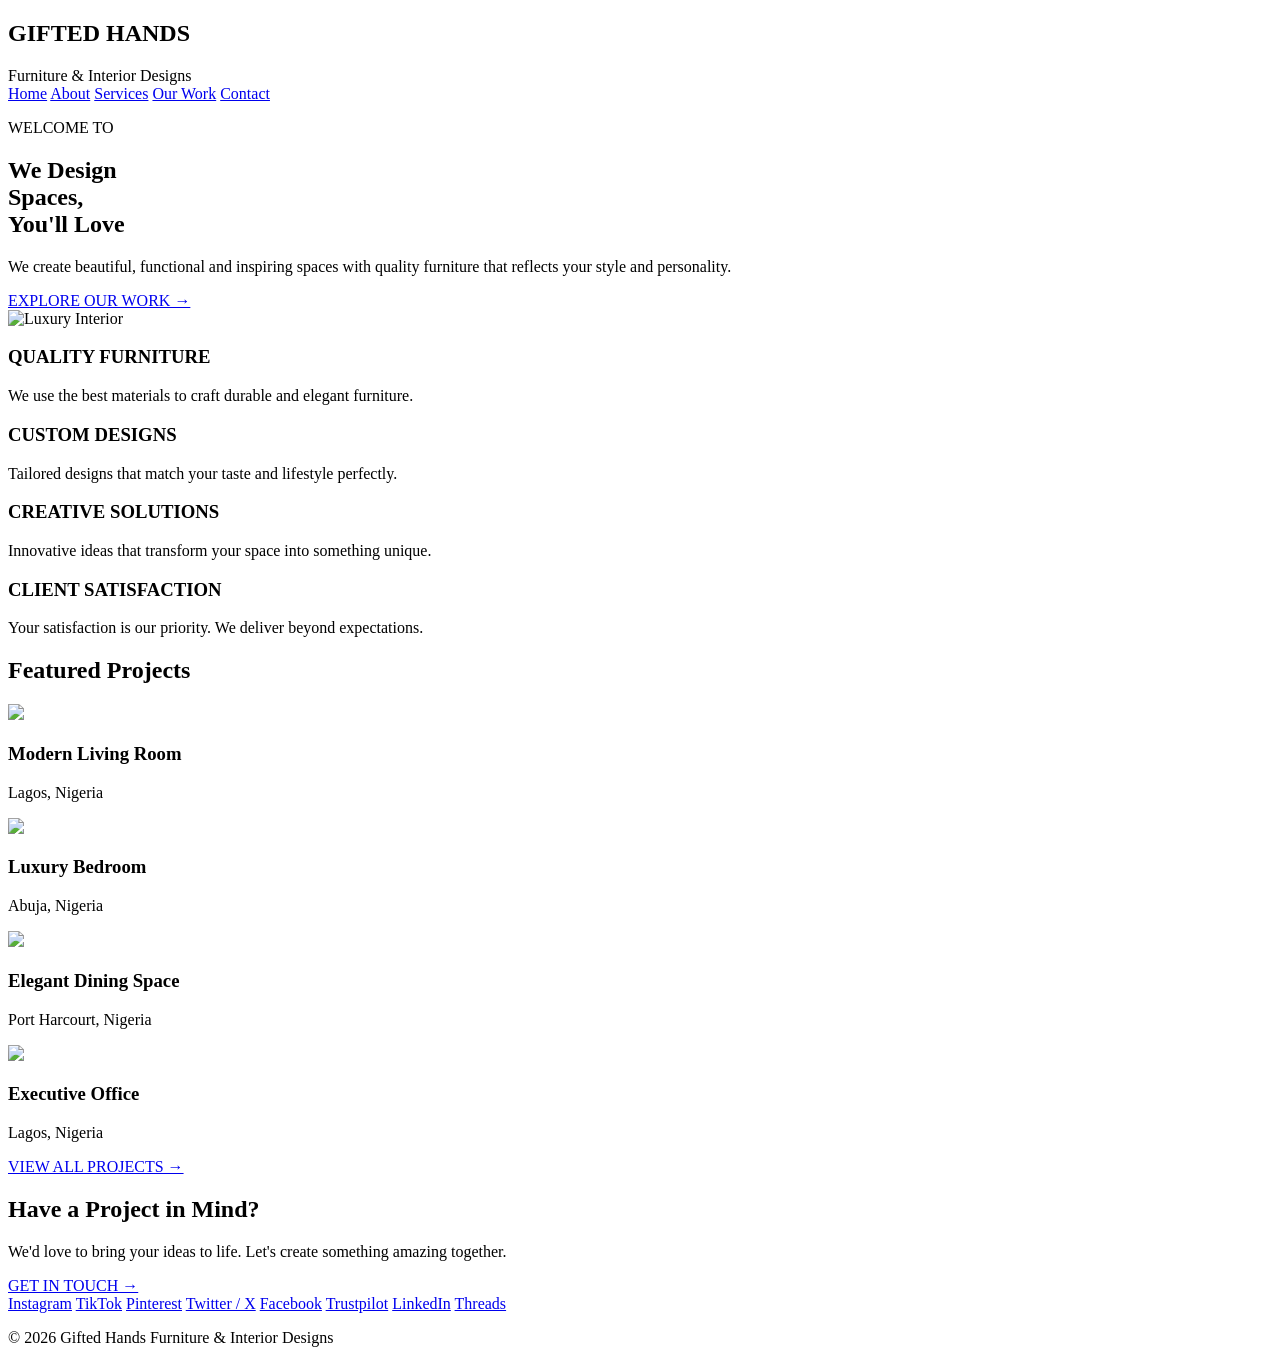
==== index.html @ b3c9b477 "Create index.html for website layout This HTML file serves as the main structure for the Gifted Hand" ====
<!-- index.html -->
<!DOCTYPE html>
<html lang="en">
<head>
    <meta charset="UTF-8">
    <meta name="viewport" content="width=device-width, initial-scale=1.0">
    <title>Gifted Hands Furniture & Interior Designs</title>
    <link rel="stylesheet" href="css/style.css">
</head>

<body>

<header>
    <div class="logo">
        <h2>GIFTED HANDS</h2>
        <span>Furniture & Interior Designs</span>
    </div>

    <nav>
        <a href="index.html">Home</a>
        <a href="#about">About</a>
        <a href="#services">Services</a>
        <a href="projects.html">Our Work</a>
        <a href="#contact">Contact</a>
    </nav>
</header>


<section class="hero">

    <div class="hero-content">
        <p>WELCOME TO</p>

        <h1>
            We Design<br>
            <span>Spaces,</span><br>
            You'll Love
        </h1>

        <p class="description">
            We create beautiful, functional and inspiring spaces
            with quality furniture that reflects your style and personality.
        </p>

        <a href="projects.html" class="btn">
            EXPLORE OUR WORK →
        </a>
    </div>


    <div class="hero-image">
        <img src="images/hero.jpg" alt="Luxury Interior">
    </div>

</section>



<section class="services" id="services">

    <div class="service-card">
        <h3>QUALITY FURNITURE</h3>
        <p>We use the best materials to craft durable and elegant furniture.</p>
    </div>


    <div class="service-card">
        <h3>CUSTOM DESIGNS</h3>
        <p>Tailored designs that match your taste and lifestyle perfectly.</p>
    </div>


    <div class="service-card">
        <h3>CREATIVE SOLUTIONS</h3>
        <p>Innovative ideas that transform your space into something unique.</p>
    </div>


    <div class="service-card">
        <h3>CLIENT SATISFACTION</h3>
        <p>Your satisfaction is our priority. We deliver beyond expectations.</p>
    </div>

</section>




<section class="projects-preview">

    <h2>Featured Projects</h2>

    <div class="project-grid">

        <div class="project-card">
            <img src="images/project1.jpg">
            <h3>Modern Living Room</h3>
            <p>Lagos, Nigeria</p>
        </div>


        <div class="project-card">
            <img src="images/project2.jpg">
            <h3>Luxury Bedroom</h3>
            <p>Abuja, Nigeria</p>
        </div>


        <div class="project-card">
            <img src="images/project3.jpg">
            <h3>Elegant Dining Space</h3>
            <p>Port Harcourt, Nigeria</p>
        </div>


        <div class="project-card">
            <img src="images/project4.jpg">
            <h3>Executive Office</h3>
            <p>Lagos, Nigeria</p>
        </div>

    </div>


    <a href="projects.html" class="btn">
        VIEW ALL PROJECTS →
    </a>

</section>




<section class="contact" id="contact">

    <h2>Have a Project in Mind?</h2>

    <p>
        We'd love to bring your ideas to life.
        Let's create something amazing together.
    </p>

    <a href="#" class="btn">
        GET IN TOUCH →
    </a>

</section>



<footer>

<div class="social-links">

<a href="#">Instagram</a>
<a href="#">TikTok</a>
<a href="#">Pinterest</a>
<a href="#">Twitter / X</a>
<a href="#">Facebook</a>
<a href="#">Trustpilot</a>
<a href="#">LinkedIn</a>
<a href="#">Threads</a>

</div>


<p>
© 2026 Gifted Hands Furniture & Interior Designs
</p>

</footer>



<script src="js/script.js"></script>

</body>
  </html>
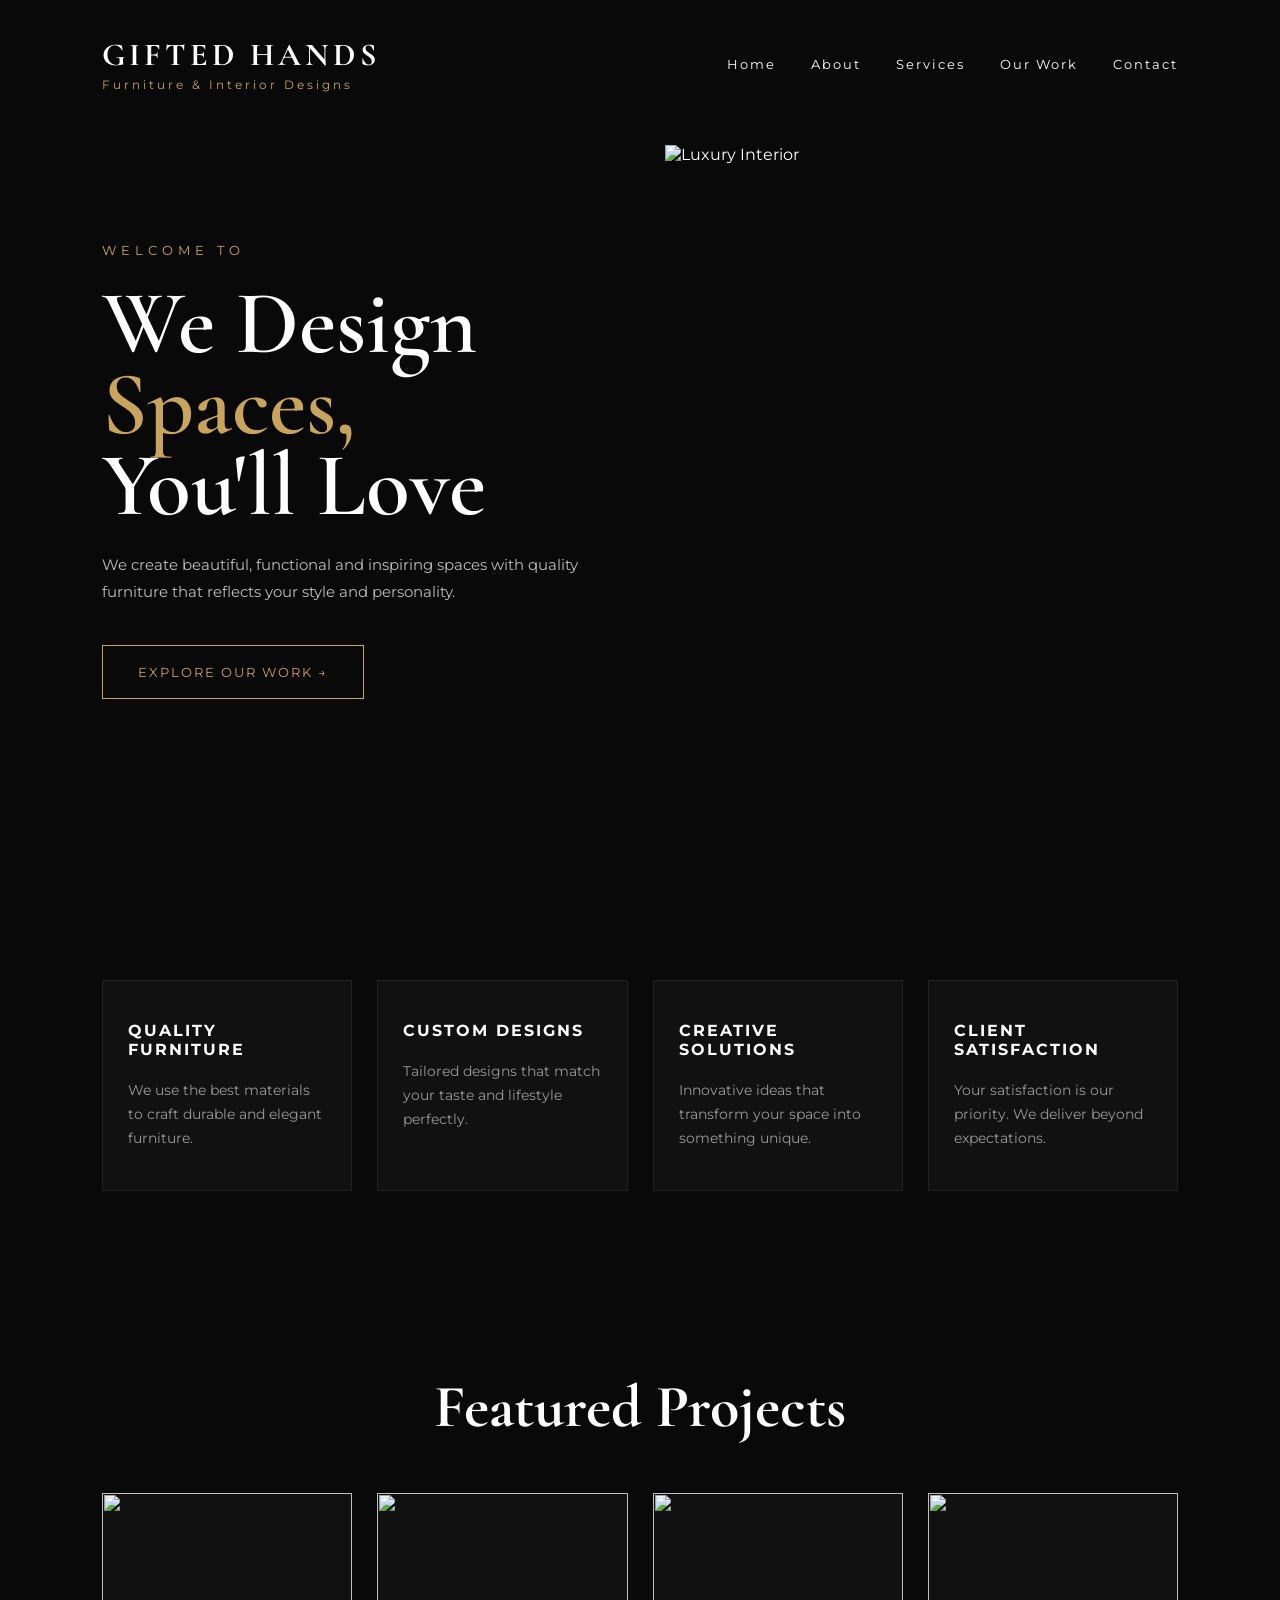
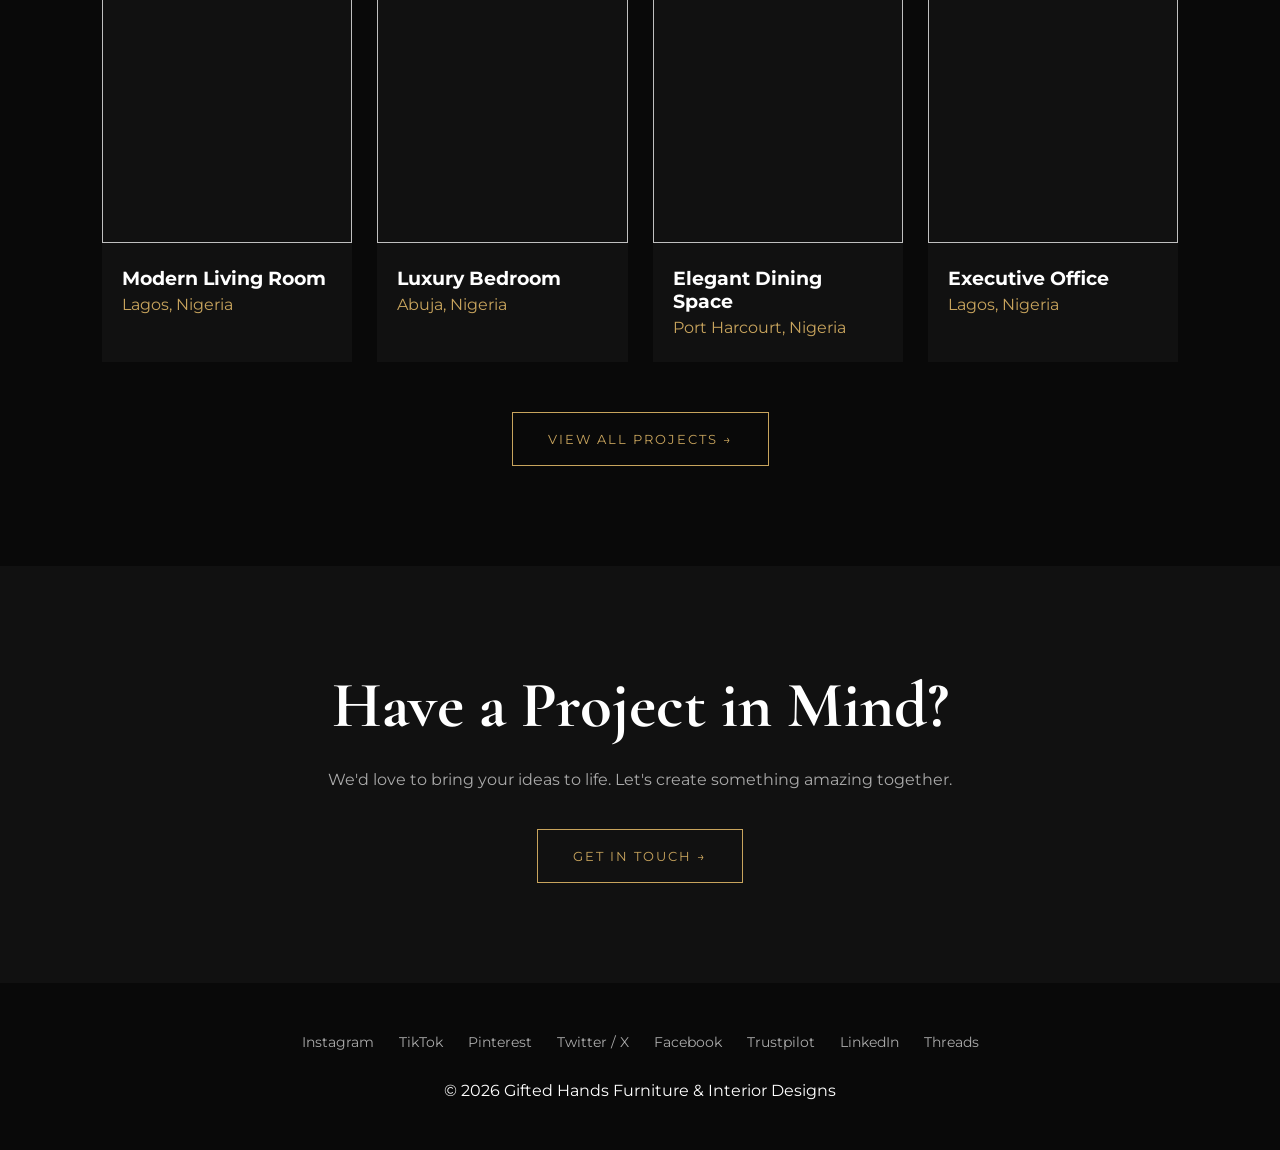
==== commit 4bc0fa96: "Refactor welcome message in index.html Updated welcome message formatting in hero section." ====
--- a/index.html
+++ b/index.html
@@ -29,7 +29,9 @@
 <section class="hero">
 
     <div class="hero-content">
-        <p>WELCOME TO</p>
+        <p>
+            WELCOME TO
+        </p>
 
         <h1>
             We Design<br>
--- a/css/style.css
+++ b/css/style.css
@@ -0,0 +1,425 @@
+ /* css/style.css */
+
+@import url('https://fonts.googleapis.com/css2?family=Cormorant+Garamond:wght@400;500;600;700&family=Montserrat:wght@300;400;500;600&display=swap');
+
+
+*{
+    margin:0;
+    padding:0;
+    box-sizing:border-box;
+}
+
+
+body{
+    background:#090909;
+    color:#ffffff;
+    font-family:'Montserrat', sans-serif;
+}
+
+
+html{
+    scroll-behavior:smooth;
+}
+
+
+a{
+    text-decoration:none;
+    color:white;
+}
+
+
+/* HEADER */
+
+header{
+    width:100%;
+    padding:35px 8%;
+    display:flex;
+    justify-content:space-between;
+    align-items:center;
+    position:absolute;
+    top:0;
+    z-index:10;
+}
+
+
+.logo h2{
+    font-family:'Cormorant Garamond',serif;
+    letter-spacing:4px;
+    font-size:32px;
+}
+
+
+.logo span{
+    color:#c8a45d;
+    font-size:12px;
+    letter-spacing:3px;
+}
+
+
+
+nav{
+    display:flex;
+    gap:35px;
+}
+
+
+nav a{
+    font-size:13px;
+    letter-spacing:2px;
+    transition:.3s;
+}
+
+
+nav a:hover{
+    color:#c8a45d;
+}
+
+
+
+/* HERO */
+
+.hero{
+    min-height:100vh;
+    display:flex;
+    align-items:center;
+    padding:120px 8% 80px;
+    gap:50px;
+}
+
+
+.hero-content{
+    width:50%;
+}
+
+
+.hero-content>p:first-child{
+    color:#c8a45d;
+    letter-spacing:5px;
+    font-size:13px;
+}
+
+
+
+.hero h1{
+    font-family:'Cormorant Garamond',serif;
+    font-size:90px;
+    line-height:.9;
+    font-weight:600;
+    margin:25px 0;
+}
+
+
+.hero h1 span{
+    color:#c8a45d;
+}
+
+
+
+.description{
+    max-width:480px;
+    color:#bdbdbd;
+    line-height:1.8;
+    font-size:15px;
+    margin-bottom:40px;
+}
+
+
+
+.hero-image{
+    width:50%;
+    height:650px;
+    overflow:hidden;
+}
+
+
+
+.hero-image img{
+    width:100%;
+    height:100%;
+    object-fit:cover;
+}
+
+
+
+
+/* BUTTON */
+
+
+.btn{
+    display:inline-block;
+    padding:18px 35px;
+    border:1px solid #c8a45d;
+    color:#c8a45d;
+    letter-spacing:2px;
+    font-size:13px;
+    transition:.4s;
+}
+
+
+.btn:hover{
+    background:#c8a45d;
+    color:#000;
+}
+
+
+
+/* SERVICES */
+
+
+.services{
+    padding:80px 8%;
+    display:grid;
+    grid-template-columns:repeat(4,1fr);
+    gap:25px;
+}
+
+
+
+.service-card{
+    background:#111;
+    padding:40px 25px;
+    border:1px solid #222;
+    transition:.4s;
+}
+
+
+
+.service-card:hover{
+    transform:translateY(-10px);
+    border-color:#c8a45d;
+}
+
+
+.service-card h3{
+    font-size:16px;
+    letter-spacing:2px;
+    margin-bottom:20px;
+}
+
+
+.service-card p{
+    color:#999;
+    line-height:1.7;
+    font-size:14px;
+}
+
+
+
+
+/* PROJECTS */
+
+
+.projects-preview{
+    padding:100px 8%;
+    text-align:center;
+}
+
+
+.projects-preview h2{
+    font-family:'Cormorant Garamond',serif;
+    font-size:60px;
+    margin-bottom:50px;
+}
+
+
+
+.project-grid{
+    display:grid;
+    grid-template-columns:repeat(4,1fr);
+    gap:25px;
+    margin-bottom:50px;
+}
+
+
+
+.project-card{
+    background:#111;
+    overflow:hidden;
+    text-align:left;
+}
+
+
+
+.project-card img{
+    width:100%;
+    height:350px;
+    object-fit:cover;
+}
+
+
+
+.project-card h3{
+    padding:20px 20px 5px;
+}
+
+
+
+.project-card p{
+    padding:0 20px 25px;
+    color:#c8a45d;
+}
+
+
+
+
+/* CONTACT */
+
+
+.contact{
+    padding:100px 8%;
+    text-align:center;
+    background:#111;
+}
+
+
+
+.contact h2{
+    font-family:'Cormorant Garamond',serif;
+    font-size:65px;
+}
+
+
+
+.contact p{
+    margin:25px auto 40px;
+    color:#aaa;
+}
+
+
+
+
+/* FOOTER */
+
+
+footer{
+    padding:50px 8%;
+    text-align:center;
+}
+
+
+
+.social-links{
+    display:flex;
+    justify-content:center;
+    flex-wrap:wrap;
+    gap:25px;
+    margin-bottom:30px;
+}
+
+
+
+.social-links a{
+    color:#aaa;
+    font-size:14px;
+}
+
+
+.social-links a:hover{
+    color:#c8a45d;
+}
+
+
+
+/* MOBILE DESIGN */
+
+
+@media(max-width:900px){
+
+
+header{
+    padding:25px;
+    flex-direction:column;
+    gap:20px;
+}
+
+
+
+nav{
+    gap:15px;
+    flex-wrap:wrap;
+    justify-content:center;
+}
+
+
+
+.hero{
+    flex-direction:column;
+    padding:140px 25px 60px;
+}
+
+
+
+.hero-content,
+.hero-image{
+    width:100%;
+}
+
+
+
+.hero h1{
+    font-size:60px;
+}
+
+
+
+.hero-image{
+    height:450px;
+}
+
+
+
+
+.services{
+    padding:50px 25px;
+    grid-template-columns:1fr;
+}
+
+
+
+.projects-preview{
+    padding:60px 25px;
+}
+
+
+
+.projects-preview h2{
+    font-size:45px;
+}
+
+
+
+.project-grid{
+    grid-template-columns:1fr;
+}
+
+
+
+.project-card img{
+    height:300px;
+}
+
+
+
+.contact{
+    padding:70px 25px;
+}
+
+
+
+.contact h2{
+    font-size:45px;
+}
+
+
+  }
+.hidden{
+    opacity:0;
+    transform:translateY(40px);
+    transition:1s ease;
+}
+
+
+.show{
+    opacity:1;
+    transform:translateY(0);
+}
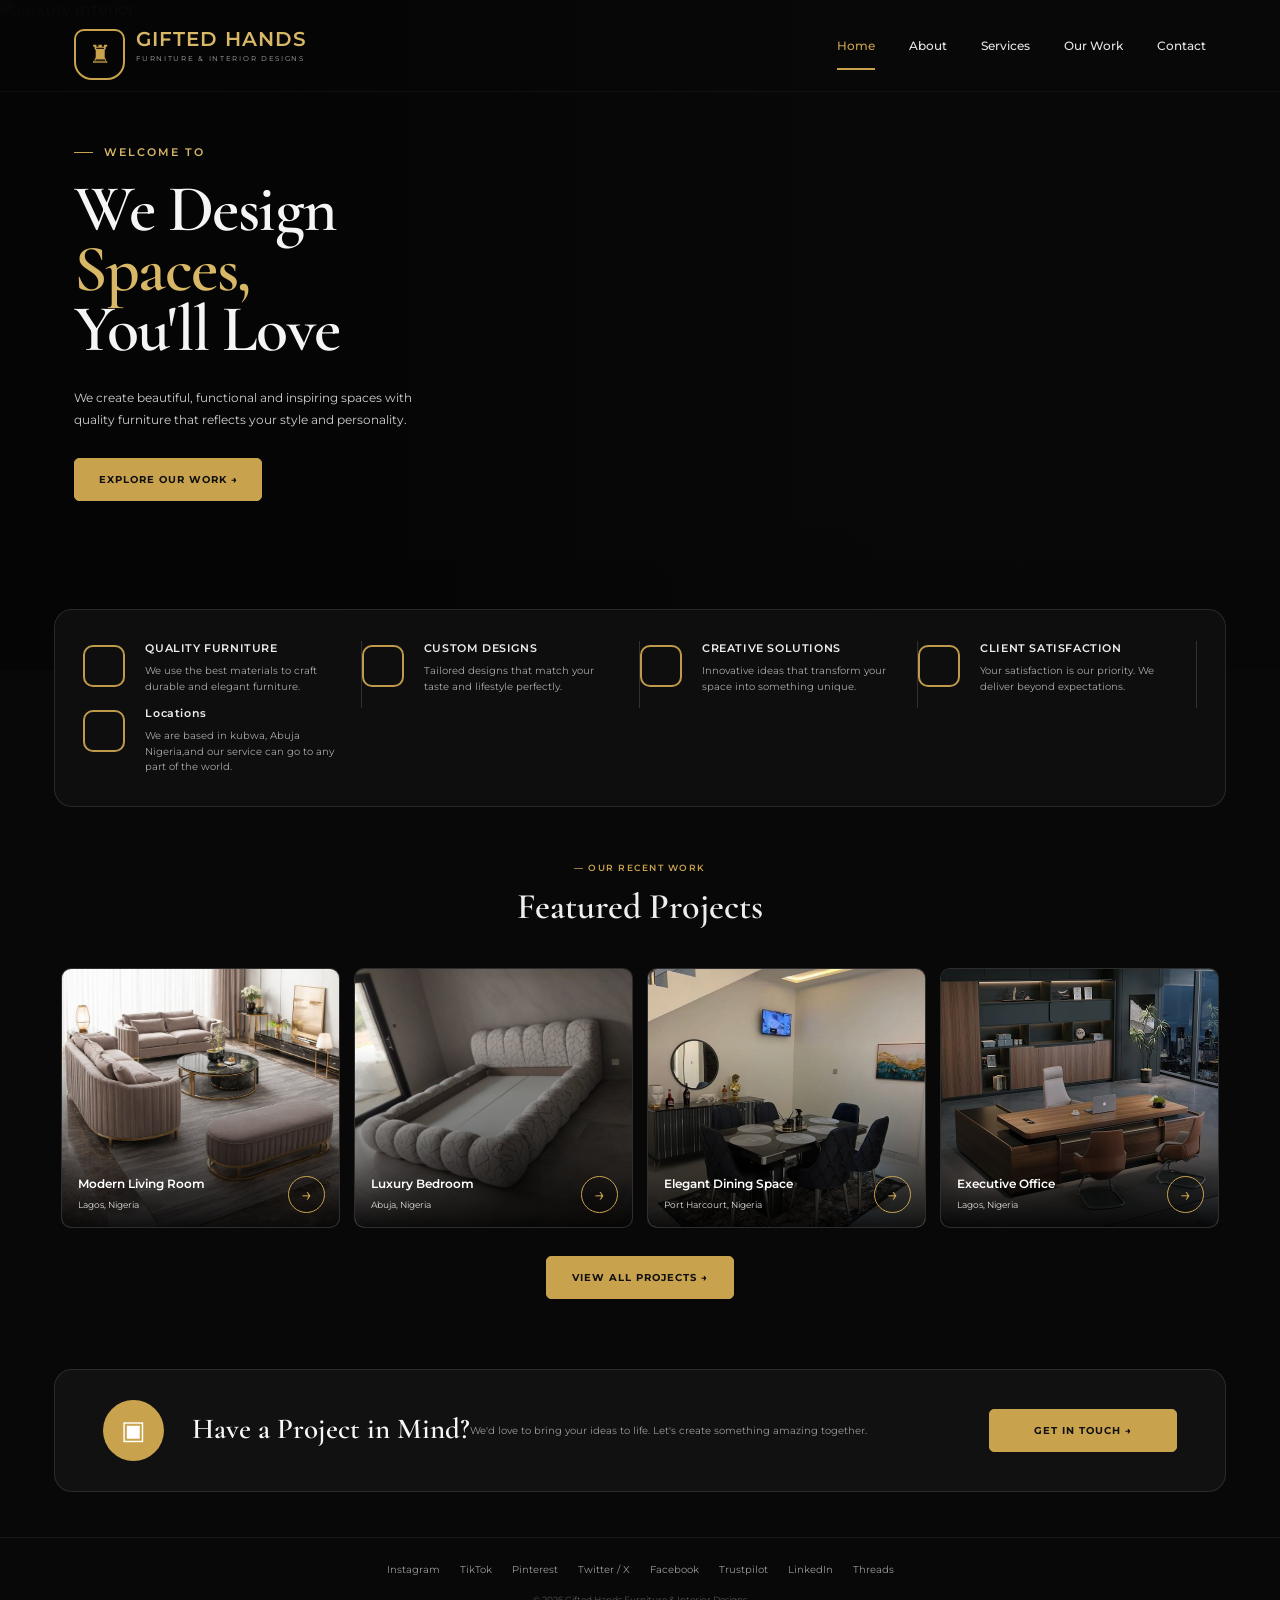
==== commit 1e98cf88: "Update index.html" ====
--- a/index.html
+++ b/index.html
@@ -18,10 +18,10 @@
 
     <nav>
         <a href="index.html">Home</a>
-        <a href="#about">About</a>
-        <a href="#services">Services</a>
+        <a href="about.html">About</a>
+        <a href="services.html">Services</a>
         <a href="projects.html">Our Work</a>
-        <a href="#contact">Contact</a>
+        <a href="contact.html">Contact</a>
     </nav>
 </header>
 
@@ -83,6 +83,11 @@
         <p>Your satisfaction is our priority. We deliver beyond expectations.</p>
     </div>
 
+    <div class="service-card">
+        <h3>Locations</h3>
+        <p>We are based in kubwa, Abuja Nigeria,and our service can go to any part of the world.</p>
+
+    </div>
 </section>
 
 
--- a/css/style.css
+++ b/css/style.css
@@ -1,425 +1,1016 @@
- /* css/style.css */
-
-@import url('https://fonts.googleapis.com/css2?family=Cormorant+Garamond:wght@400;500;600;700&family=Montserrat:wght@300;400;500;600&display=swap');
-
-
-*{
-    margin:0;
-    padding:0;
-    box-sizing:border-box;
-}
-
-
-body{
-    background:#090909;
-    color:#ffffff;
-    font-family:'Montserrat', sans-serif;
-}
-
-
-html{
-    scroll-behavior:smooth;
-}
-
-
-a{
-    text-decoration:none;
-    color:white;
-}
-
-
-/* HEADER */
-
-header{
-    width:100%;
-    padding:35px 8%;
-    display:flex;
-    justify-content:space-between;
-    align-items:center;
-    position:absolute;
-    top:0;
-    z-index:10;
-}
-
-
-.logo h2{
-    font-family:'Cormorant Garamond',serif;
-    letter-spacing:4px;
-    font-size:32px;
-}
-
-
-.logo span{
-    color:#c8a45d;
-    font-size:12px;
-    letter-spacing:3px;
-}
-
-
-
-nav{
-    display:flex;
-    gap:35px;
-}
-
-
-nav a{
-    font-size:13px;
-    letter-spacing:2px;
-    transition:.3s;
-}
-
-
-nav a:hover{
-    color:#c8a45d;
-}
-
-
-
-/* HERO */
-
-.hero{
-    min-height:100vh;
-    display:flex;
-    align-items:center;
-    padding:120px 8% 80px;
-    gap:50px;
-}
-
-
-.hero-content{
-    width:50%;
-}
-
-
-.hero-content>p:first-child{
-    color:#c8a45d;
-    letter-spacing:5px;
-    font-size:13px;
-}
-
-
-
-.hero h1{
-    font-family:'Cormorant Garamond',serif;
-    font-size:90px;
-    line-height:.9;
-    font-weight:600;
-    margin:25px 0;
-}
-
-
-.hero h1 span{
-    color:#c8a45d;
-}
-
-
-
-.description{
-    max-width:480px;
-    color:#bdbdbd;
-    line-height:1.8;
-    font-size:15px;
-    margin-bottom:40px;
-}
-
-
-
-.hero-image{
-    width:50%;
-    height:650px;
-    overflow:hidden;
-}
-
-
-
-.hero-image img{
-    width:100%;
-    height:100%;
-    object-fit:cover;
-}
-
-
-
-
-/* BUTTON */
-
-
-.btn{
-    display:inline-block;
-    padding:18px 35px;
-    border:1px solid #c8a45d;
-    color:#c8a45d;
-    letter-spacing:2px;
-    font-size:13px;
-    transition:.4s;
-}
-
-
-.btn:hover{
-    background:#c8a45d;
-    color:#000;
-}
-
-
-
-/* SERVICES */
-
-
-.services{
-    padding:80px 8%;
-    display:grid;
-    grid-template-columns:repeat(4,1fr);
-    gap:25px;
-}
-
-
-
-.service-card{
-    background:#111;
-    padding:40px 25px;
-    border:1px solid #222;
-    transition:.4s;
-}
-
-
-
-.service-card:hover{
-    transform:translateY(-10px);
-    border-color:#c8a45d;
-}
-
-
-.service-card h3{
-    font-size:16px;
-    letter-spacing:2px;
-    margin-bottom:20px;
-}
-
-
-.service-card p{
-    color:#999;
-    line-height:1.7;
-    font-size:14px;
-}
-
-
-
-
-/* PROJECTS */
-
-
-.projects-preview{
-    padding:100px 8%;
-    text-align:center;
-}
-
-
-.projects-preview h2{
-    font-family:'Cormorant Garamond',serif;
-    font-size:60px;
-    margin-bottom:50px;
-}
-
-
-
-.project-grid{
-    display:grid;
-    grid-template-columns:repeat(4,1fr);
-    gap:25px;
-    margin-bottom:50px;
-}
-
-
-
-.project-card{
-    background:#111;
-    overflow:hidden;
-    text-align:left;
-}
-
-
-
-.project-card img{
-    width:100%;
-    height:350px;
-    object-fit:cover;
-}
-
-
-
-.project-card h3{
-    padding:20px 20px 5px;
-}
-
-
-
-.project-card p{
-    padding:0 20px 25px;
-    color:#c8a45d;
-}
-
-
-
-
-/* CONTACT */
-
-
-.contact{
-    padding:100px 8%;
-    text-align:center;
-    background:#111;
-}
-
-
-
-.contact h2{
-    font-family:'Cormorant Garamond',serif;
-    font-size:65px;
-}
-
-
-
-.contact p{
-    margin:25px auto 40px;
-    color:#aaa;
-}
-
-
-
-
-/* FOOTER */
-
-
-footer{
-    padding:50px 8%;
-    text-align:center;
-}
-
-
-
-.social-links{
-    display:flex;
-    justify-content:center;
-    flex-wrap:wrap;
-    gap:25px;
-    margin-bottom:30px;
-}
-
-
-
-.social-links a{
-    color:#aaa;
-    font-size:14px;
-}
-
-
-.social-links a:hover{
-    color:#c8a45d;
-}
-
-
-
-/* MOBILE DESIGN */
-
-
-@media(max-width:900px){
-
-
-header{
-    padding:25px;
-    flex-direction:column;
-    gap:20px;
-}
-
-
-
-nav{
-    gap:15px;
-    flex-wrap:wrap;
-    justify-content:center;
-}
-
-
-
-.hero{
-    flex-direction:column;
-    padding:140px 25px 60px;
-}
-
-
-
-.hero-content,
-.hero-image{
-    width:100%;
-}
-
-
-
-.hero h1{
-    font-size:60px;
-}
-
-
-
-.hero-image{
-    height:450px;
-}
-
-
-
-
-.services{
-    padding:50px 25px;
-    grid-template-columns:1fr;
-}
-
-
-
-.projects-preview{
-    padding:60px 25px;
-}
-
-
-
-.projects-preview h2{
-    font-size:45px;
-}
-
-
-
-.project-grid{
-    grid-template-columns:1fr;
-}
-
-
-
-.project-card img{
-    height:300px;
-}
-
-
-
-.contact{
-    padding:70px 25px;
-}
-
-
-
-.contact h2{
-    font-size:45px;
-}
-
-
-  }
-.hidden{
-    opacity:0;
-    transform:translateY(40px);
-    transition:1s ease;
-}
-
-
-.show{
-    opacity:1;
-    transform:translateY(0);
-}
+/* =========================================================
+   GIFTED HANDS — EXACT SCREENSHOT STYLE
+   ========================================================= */
+
+@import url('https://fonts.googleapis.com/css2?family=Cormorant+Garamond:wght@400;500;600;700&family=Montserrat:wght@300;400;500;600;700&display=swap');
+
+
+:root {
+    --gold: #c9a24e;
+    --gold-light: #d8b766;
+    --black: #080808;
+    --dark: #0d0d0d;
+    --card: #111111;
+    --border: rgba(255,255,255,0.12);
+    --white: #f7f7f7;
+    --muted: #a9a9a9;
+}
+
+
+* {
+    margin: 0;
+    padding: 0;
+    box-sizing: border-box;
+}
+
+
+html {
+    scroll-behavior: smooth;
+}
+
+
+body {
+    background: var(--black);
+    color: var(--white);
+    font-family: 'Montserrat', sans-serif;
+    overflow-x: hidden;
+}
+
+
+img {
+    display: block;
+    max-width: 100%;
+}
+
+
+a {
+    color: inherit;
+    text-decoration: none;
+}
+
+
+/* =========================================================
+   HEADER
+   ========================================================= */
+
+header {
+    position: absolute;
+    top: 0;
+    left: 0;
+    width: 100%;
+    height: 92px;
+    padding: 0 5.8%;
+    display: flex;
+    align-items: center;
+    justify-content: space-between;
+    z-index: 100;
+    border-bottom: 1px solid rgba(255,255,255,0.04);
+}
+
+
+/* Logo */
+
+.logo {
+    position: relative;
+    padding-left: 62px;
+}
+
+
+.logo::before {
+    content: "♜";
+    position: absolute;
+    left: 0;
+    top: 0;
+    width: 47px;
+    height: 47px;
+    border: 2px solid var(--gold);
+    border-radius: 10px 10px 18px 18px;
+    display: flex;
+    align-items: center;
+    justify-content: center;
+    color: var(--gold);
+    font-size: 25px;
+}
+
+
+.logo h2 {
+    font-family: 'Montserrat', sans-serif;
+    color: var(--gold-light);
+    font-size: 20px;
+    line-height: 1;
+    letter-spacing: 1px;
+    font-weight: 600;
+}
+
+
+.logo span {
+    display: block;
+    margin-top: 5px;
+    color: #aaa;
+    font-size: 7px;
+    letter-spacing: 1.7px;
+    text-transform: uppercase;
+}
+
+
+/* Navigation */
+
+nav {
+    display: flex;
+    align-items: center;
+    gap: 34px;
+}
+
+
+nav a {
+    position: relative;
+    color: #e6e6e6;
+    font-size: 12px;
+    font-weight: 500;
+    transition: 0.3s ease;
+}
+
+
+nav a:first-child {
+    color: var(--gold);
+}
+
+
+nav a:first-child::after {
+    content: "";
+    position: absolute;
+    left: 0;
+    right: 0;
+    bottom: -17px;
+    height: 2px;
+    background: var(--gold);
+}
+
+
+nav a:hover {
+    color: var(--gold);
+}
+
+
+/* =========================================================
+   HERO
+   ========================================================= */
+
+.hero {
+    position: relative;
+    width: 100%;
+    height: 670px;
+    min-height: 670px;
+    padding: 0;
+    display: block;
+    overflow: hidden;
+}
+
+
+/* Hero image */
+
+.hero-image {
+    position: absolute;
+    inset: 0;
+    width: 100%;
+    height: 100%;
+    z-index: 1;
+}
+
+
+.hero-image img {
+    width: 100%;
+    height: 100%;
+    object-fit: cover;
+    object-position: center center;
+}
+
+
+/* Dark gradient exactly like screenshot */
+
+.hero::after {
+    content: "";
+    position: absolute;
+    inset: 0;
+    z-index: 2;
+    background:
+        linear-gradient(
+            90deg,
+            rgba(5,5,5,0.99) 0%,
+            rgba(5,5,5,0.96) 22%,
+            rgba(5,5,5,0.80) 34%,
+            rgba(5,5,5,0.28) 53%,
+            rgba(5,5,5,0.02) 72%
+        ),
+        linear-gradient(
+            0deg,
+            rgba(5,5,5,0.45) 0%,
+            transparent 25%
+        );
+}
+
+
+/* Hero content */
+
+.hero-content {
+    position: absolute;
+    z-index: 5;
+    left: 5.8%;
+    top: 145px;
+    width: 370px;
+}
+
+
+.hero-content > p:first-child {
+    position: relative;
+    padding-left: 30px;
+    color: var(--gold-light);
+    font-size: 11px;
+    letter-spacing: 2px;
+    font-weight: 600;
+    margin-bottom: 20px;
+}
+
+
+.hero-content > p:first-child::before {
+    content: "";
+    position: absolute;
+    width: 19px;
+    height: 1px;
+    left: 0;
+    top: 50%;
+    background: var(--gold);
+}
+
+
+.hero h1 {
+    margin: 0;
+    color: #f5f5f5;
+    font-family: 'Cormorant Garamond', serif;
+    font-size: 66px;
+    line-height: 0.91;
+    font-weight: 600;
+    letter-spacing: -1.5px;
+}
+
+
+.hero h1 span {
+    color: var(--gold-light);
+}
+
+
+.hero .description {
+    margin-top: 28px;
+    margin-bottom: 28px;
+    max-width: 370px;
+    color: #d0d0d0;
+    font-size: 12px;
+    line-height: 1.8;
+}
+
+
+/* Main gold button */
+
+.btn {
+    display: inline-flex;
+    align-items: center;
+    justify-content: center;
+    min-width: 188px;
+    height: 43px;
+    padding: 0 20px;
+    border: 1px solid var(--gold);
+    border-radius: 5px;
+    background: var(--gold);
+    color: #101010;
+    font-size: 10px;
+    font-weight: 700;
+    letter-spacing: 1px;
+    transition: 0.35s ease;
+}
+
+
+.btn:hover {
+    background: var(--gold-light);
+    border-color: var(--gold-light);
+    transform: translateY(-2px);
+}
+
+
+/* =========================================================
+   SERVICES — OVERLAPS HERO
+   ========================================================= */
+
+.services {
+    position: relative;
+    z-index: 20;
+    width: 91.5%;
+    margin: -61px auto 0;
+    padding: 28px 28px;
+    display: grid;
+    grid-template-columns: repeat(4, 1fr);
+    background: rgba(15,15,15,0.96);
+    border: 1px solid rgba(255,255,255,0.11);
+    border-radius: 18px;
+    backdrop-filter: blur(12px);
+}
+
+
+.service-card {
+    position: relative;
+    padding: 3px 27px 3px 62px;
+    background: transparent;
+    border: 0;
+    min-height: 65px;
+}
+
+
+.service-card:not(:last-child)::after {
+    content: "";
+    position: absolute;
+    right: 0;
+    top: 3px;
+    width: 1px;
+    height: 67px;
+    background: rgba(255,255,255,0.15);
+}
+
+
+/* Gold icon */
+
+.service-card::before {
+    content: "";
+    position: absolute;
+    left: 0;
+    top: 7px;
+    width: 38px;
+    height: 38px;
+    border: 2px solid var(--gold);
+    border-radius: 10px;
+    opacity: 0.95;
+}
+
+
+.service-card h3 {
+    margin: 0 0 8px;
+    color: #eeeeee;
+    font-size: 11px;
+    letter-spacing: 0.6px;
+    font-weight: 600;
+}
+
+
+.service-card p {
+    margin: 0;
+    color: #a8a8a8;
+    font-size: 10px;
+    line-height: 1.55;
+}
+
+
+/* =========================================================
+   FEATURED PROJECTS
+   ========================================================= */
+
+.projects-preview {
+    padding: 55px 4.8% 70px;
+    text-align: center;
+}
+
+
+.projects-preview::before {
+    content: "—   OUR RECENT WORK";
+    display: block;
+    margin-bottom: 12px;
+    color: var(--gold);
+    font-size: 9px;
+    font-weight: 600;
+    letter-spacing: 1.5px;
+}
+
+
+.projects-preview h2 {
+    margin: 0;
+    color: #eeeeee;
+    font-family: 'Cormorant Garamond', serif;
+    font-size: 36px;
+    font-weight: 600;
+}
+
+
+.projects-preview > .project-grid {
+    margin-top: 40px;
+}
+
+
+.project-grid {
+    display: grid;
+    grid-template-columns: repeat(4, 1fr);
+    gap: 14px;
+}
+
+
+.project-card {
+    position: relative;
+    height: 260px;
+    overflow: hidden;
+    border: 1px solid rgba(255,255,255,0.12);
+    border-radius: 10px;
+    background: #111;
+    text-align: left;
+}
+
+
+.project-card::after {
+    content: "";
+    position: absolute;
+    inset: 0;
+    background: linear-gradient(
+        0deg,
+        rgba(0,0,0,0.92) 0%,
+        rgba(0,0,0,0.35) 38%,
+        transparent 70%
+    );
+    z-index: 2;
+}
+
+
+.project-card img {
+    width: 100%;
+    height: 100%;
+    object-fit: cover;
+    transition: transform 0.6s ease;
+}
+
+
+.project-card:hover img {
+    transform: scale(1.06);
+}
+
+
+.project-card h3 {
+    position: absolute;
+    z-index: 4;
+    left: 16px;
+    bottom: 36px;
+    padding: 0;
+    color: #fff;
+    font-size: 12px;
+    font-weight: 600;
+}
+
+
+.project-card p {
+    position: absolute;
+    z-index: 4;
+    left: 16px;
+    bottom: 17px;
+    padding: 0;
+    color: #ddd;
+    font-size: 9px;
+}
+
+
+.project-card::before {
+    content: "→";
+    position: absolute;
+    z-index: 5;
+    right: 14px;
+    bottom: 14px;
+    width: 35px;
+    height: 35px;
+    display: flex;
+    align-items: center;
+    justify-content: center;
+    border: 1px solid var(--gold);
+    border-radius: 50%;
+    color: var(--gold);
+    font-size: 19px;
+    background: rgba(0,0,0,0.2);
+}
+
+
+/* View all button */
+
+.projects-preview > .btn {
+    margin-top: 28px;
+}
+
+
+/* =========================================================
+   CONTACT BANNER
+   ========================================================= */
+
+.contact {
+    position: relative;
+    width: 91.5%;
+    margin: 0 auto 45px;
+    padding: 30px 48px;
+    min-height: 105px;
+    display: flex;
+    align-items: center;
+    text-align: left;
+    background: #111;
+    border: 1px solid rgba(255,255,255,0.11);
+    border-radius: 18px;
+}
+
+
+.contact::before {
+    content: "▣";
+    width: 61px;
+    height: 61px;
+    flex-shrink: 0;
+    margin-right: 28px;
+    display: flex;
+    align-items: center;
+    justify-content: center;
+    border-radius: 50%;
+    background: var(--gold);
+    color: white;
+    font-size: 26px;
+}
+
+
+.contact h2 {
+    margin: 0 0 3px;
+    font-family: 'Cormorant Garamond', serif;
+    font-size: 29px;
+    font-weight: 600;
+}
+
+
+.contact p {
+    margin: 0;
+    color: #999;
+    font-size: 10px;
+}
+
+
+.contact .btn {
+    margin-left: auto;
+}
+
+
+/* =========================================================
+   FOOTER
+   ========================================================= */
+
+footer {
+    padding: 25px 5%;
+    border-top: 1px solid rgba(255,255,255,0.07);
+    text-align: center;
+}
+
+
+.social-links {
+    display: flex;
+    justify-content: center;
+    align-items: center;
+    flex-wrap: wrap;
+    gap: 20px;
+    margin-bottom: 18px;
+}
+
+
+.social-links a {
+    color: #999;
+    font-size: 10px;
+    transition: 0.3s;
+}
+
+
+.social-links a:hover {
+    color: var(--gold);
+}
+
+
+footer > p {
+    color: #555;
+    font-size: 9px;
+}
+
+
+/* =========================================================
+   TABLET
+   ========================================================= */
+
+@media (max-width: 1000px) {
+
+    header {
+        padding: 0 4%;
+    }
+
+    nav {
+        gap: 18px;
+    }
+
+    .hero-content {
+        left: 5%;
+    }
+
+    .hero h1 {
+        font-size: 58px;
+    }
+
+    .services {
+        grid-template-columns: repeat(2, 1fr);
+        gap: 20px 0;
+    }
+
+    .service-card:nth-child(2)::after {
+        display: none;
+    }
+
+    .project-grid {
+        grid-template-columns: repeat(2, 1fr);
+    }
+
+}
+
+
+/* =========================================================
+   MOBILE — ZOOMED / SCREENSHOT-LIKE
+   ========================================================= */
+
+@media (max-width: 600px) {
+
+    body {
+        min-width: 320px;
+    }
+
+
+    /* Header */
+
+    header {
+        height: 78px;
+        padding: 0 20px;
+    }
+
+
+    .logo {
+        padding-left: 45px;
+    }
+
+
+    .logo::before {
+        width: 34px;
+        height: 34px;
+        font-size: 18px;
+        top: 1px;
+    }
+
+
+    .logo h2 {
+        font-size: 15px;
+        letter-spacing: 0.8px;
+    }
+
+
+    .logo span {
+        font-size: 5px;
+        letter-spacing: 1px;
+    }
+
+
+    nav {
+        gap: 13px;
+        max-width: 175px;
+        justify-content: flex-end;
+    }
+
+
+    nav a {
+        font-size: 8px;
+    }
+
+
+    nav a:first-child::after {
+        bottom: -10px;
+    }
+
+
+    /* Hero */
+
+    .hero {
+        height: 610px;
+        min-height: 610px;
+    }
+
+
+    /*
+       The image is intentionally enlarged on mobile.
+       This creates the same close/zoomed appearance
+       as the reference screenshot.
+    */
+
+    .hero-image img {
+        width: 145%;
+        max-width: none;
+        height: 100%;
+        object-fit: cover;
+        object-position: 62% center;
+    }
+
+
+    .hero::after {
+        background:
+            linear-gradient(
+                90deg,
+                rgba(5,5,5,0.98) 0%,
+                rgba(5,5,5,0.88) 37%,
+                rgba(5,5,5,0.38) 70%,
+                rgba(5,5,5,0.05) 100%
+            ),
+            linear-gradient(
+                0deg,
+                rgba(5,5,5,0.55),
+                transparent 35%
+            );
+    }
+
+
+    .hero-content {
+        left: 25px;
+        top: 145px;
+        width: 265px;
+    }
+
+
+    .hero-content > p:first-child {
+        font-size: 8px;
+        padding-left: 23px;
+        margin-bottom: 15px;
+    }
+
+
+    .hero-content > p:first-child::before {
+        width: 15px;
+    }
+
+
+    .hero h1 {
+        font-size: 51px;
+        line-height: 0.89;
+        letter-spacing: -1px;
+    }
+
+
+    .hero .description {
+        max-width: 245px;
+        margin-top: 22px;
+        margin-bottom: 22px;
+        font-size: 9px;
+        line-height: 1.75;
+    }
+
+
+    .btn {
+        min-width: 158px;
+        height: 39px;
+        padding: 0 15px;
+        font-size: 8px;
+    }
+
+
+    /* Services */
+
+    .services {
+        width: 90%;
+        margin-top: -52px;
+        padding: 20px 15px;
+        grid-template-columns: 1fr 1fr;
+        gap: 0;
+        border-radius: 13px;
+    }
+
+
+    .service-card {
+        min-height: 100px;
+        padding: 5px 7px 5px 43px;
+    }
+
+
+    .service-card:nth-child(1),
+    .service-card:nth-child(2) {
+        border-bottom: 1px solid rgba(255,255,255,0.1);
+        padding-bottom: 15px;
+    }
+
+
+    .service-card:nth-child(3),
+    .service-card:nth-child(4) {
+        padding-top: 18px;
+    }
+
+
+    .service-card:nth-child(2)::after {
+        display: block;
+        height: 75px;
+    }
+
+
+    .service-card:nth-child(4)::after {
+        display: none;
+    }
+
+
+    .service-card::before {
+        width: 27px;
+        height: 27px;
+        top: 7px;
+    }
+
+
+    .service-card:nth-child(3)::before,
+    .service-card:nth-child(4)::before {
+        top: 20px;
+    }
+
+
+    .service-card h3 {
+        font-size: 7px;
+        margin-bottom: 6px;
+    }
+
+
+    .service-card p {
+        font-size: 7px;
+        line-height: 1.55;
+    }
+
+
+    /* Projects */
+
+    .projects-preview {
+        padding: 45px 20px 55px;
+    }
+
+
+    .projects-preview::before {
+        font-size: 7px;
+        margin-bottom: 9px;
+    }
+
+
+    .projects-preview h2 {
+        font-size: 34px;
+    }
+
+
+    .project-grid {
+        grid-template-columns: 1fr 1fr;
+        gap: 10px;
+        margin-top: 27px !important;
+    }
+
+
+    .project-card {
+        height: 190px;
+        border-radius: 7px;
+    }
+
+
+    .project-card h3 {
+        left: 9px;
+        bottom: 28px;
+        font-size: 8px;
+    }
+
+
+    .project-card p {
+        left: 9px;
+        bottom: 12px;
+        font-size: 6px;
+    }
+
+
+    .project-card::before {
+        right: 8px;
+        bottom: 8px;
+        width: 25px;
+        height: 25px;
+        font-size: 13px;
+    }
+
+
+    .projects-preview > .btn {
+        margin-top: 25px;
+    }
+
+
+    /* Contact */
+
+    .contact {
+        width: 90%;
+        min-height: 125px;
+        margin-bottom: 30px;
+        padding: 22px;
+        border-radius: 13px;
+    }
+
+
+    .contact::before {
+        width: 42px;
+        height: 42px;
+        margin-right: 14px;
+        font-size: 17px;
+    }
+
+
+    .contact h2 {
+        font-size: 22px;
+    }
+
+
+    .contact p {
+        font-size: 7px;
+        line-height: 1.5;
+    }
+
+
+    .contact .btn {
+        min-width: 105px;
+        height: 34px;
+        margin-left: 10px;
+        font-size: 7px;
+    }
+
+
+    /* Footer */
+
+    footer {
+        padding: 25px 15px;
+    }
+
+
+    .social-links {
+        gap: 13px;
+    }
+
+
+    .social-links a {
+        font-size: 7px;
+    }
+
+
+    footer > p {
+        font-size: 7px;
+    }
+
+}
+
+
+/* =========================================================
+   VERY SMALL PHONES
+   ========================================================= */
+
+@media (max-width: 380px) {
+
+    .hero {
+        height: 590px;
+        min-height: 590px;
+    }
+
+
+    .hero-content {
+        left: 20px;
+        width: 250px;
+    }
+
+
+    .hero h1 {
+        font-size: 47px;
+    }
+
+
+    .hero-image img {
+        width: 160%;
+        object-position: 60% center;
+    }
+
+
+    nav {
+        gap: 8px;
+    }
+
+
+    nav a {
+        font-size: 7px;
+    }
+
+
+    .services {
+        width: 92%;
+    }
+
+
+    .service-card h3 {
+        font-size: 6.5px;
+    }
+
+
+    .service-card p {
+        font-size: 6.5px;
+    }
+
+}
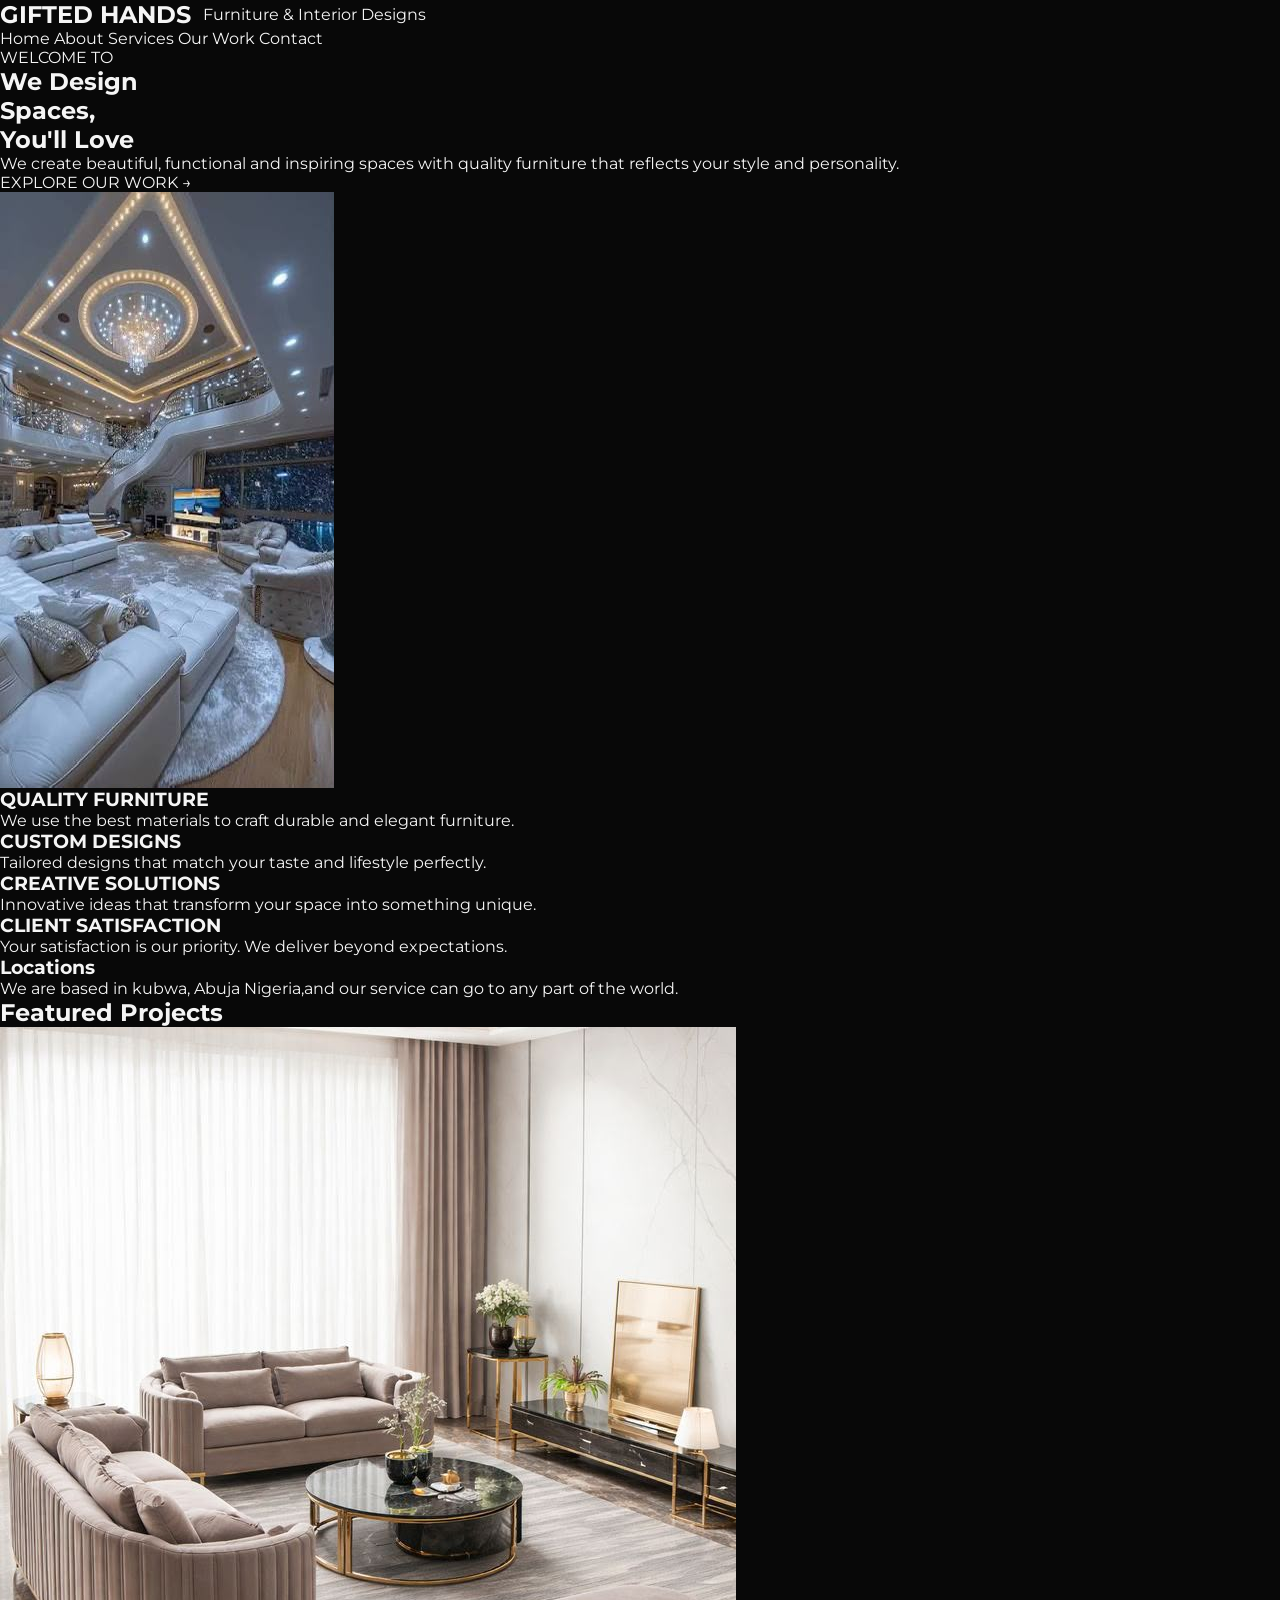
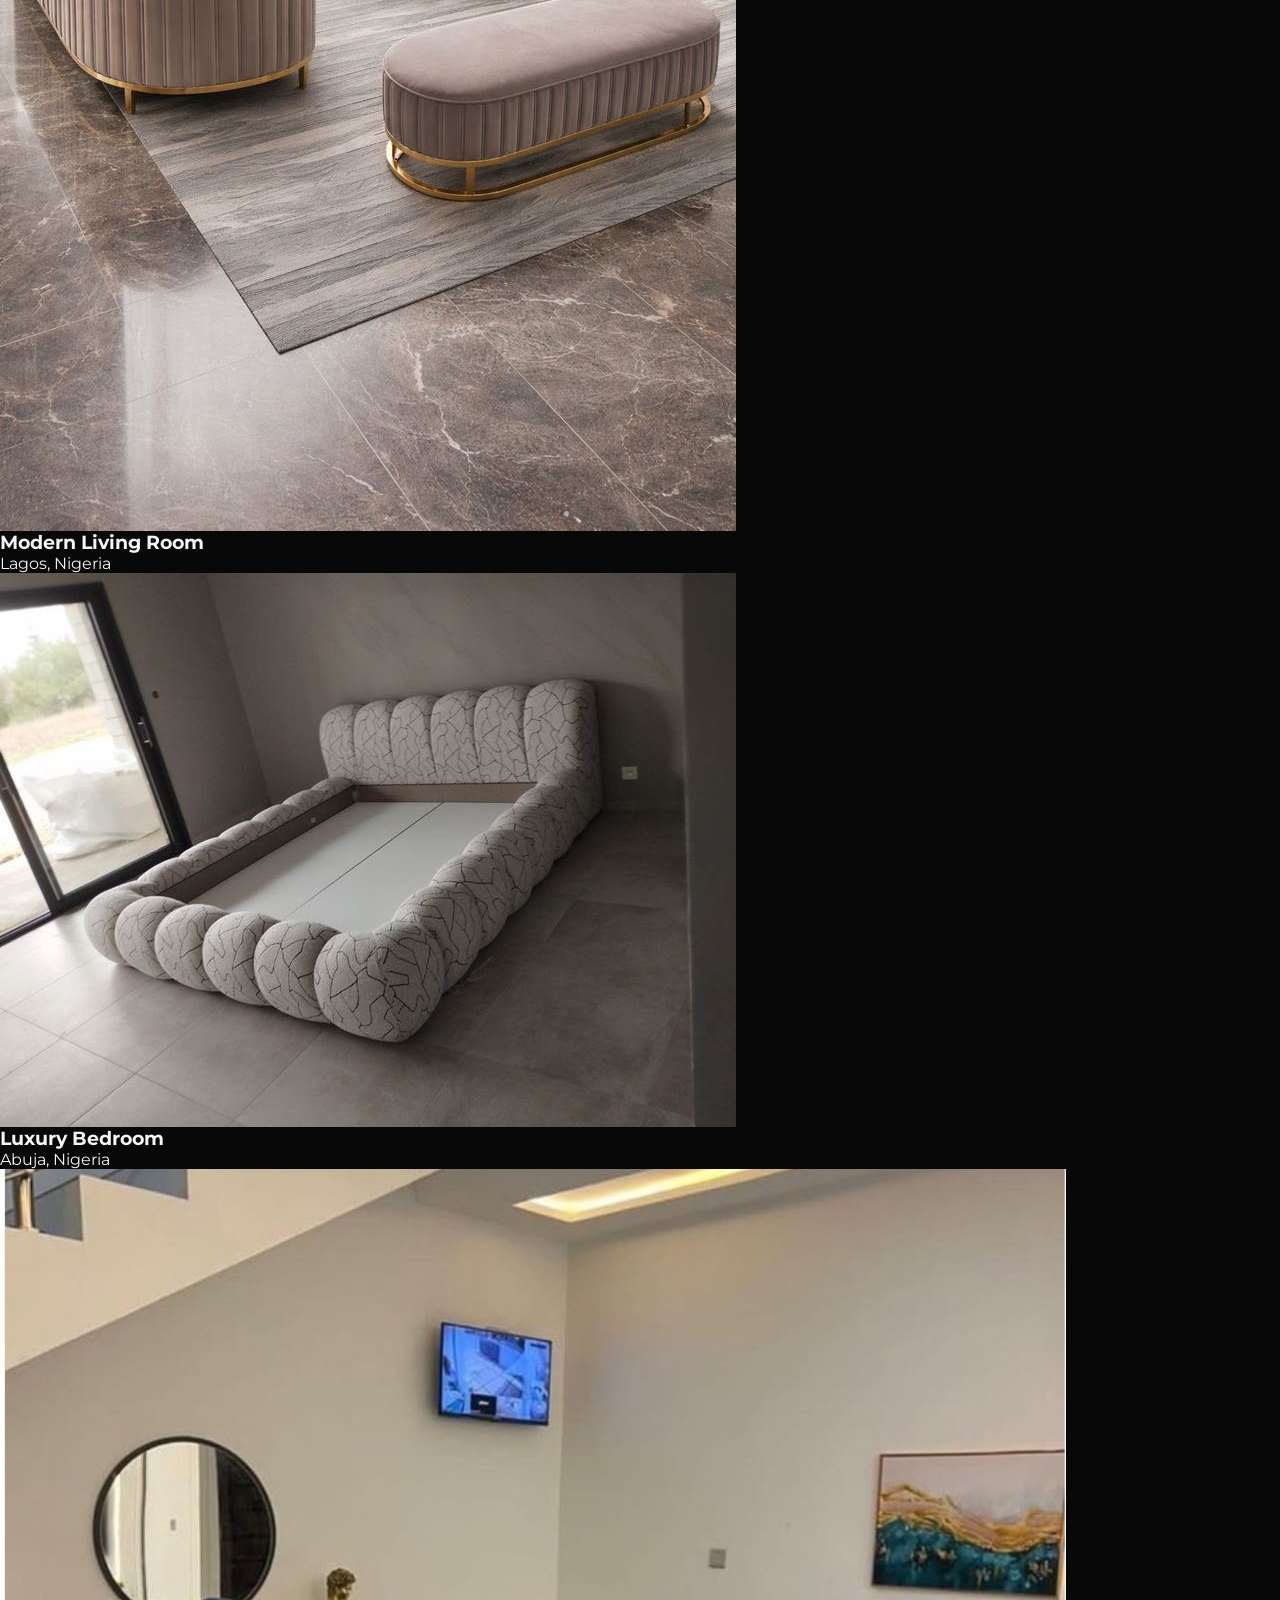
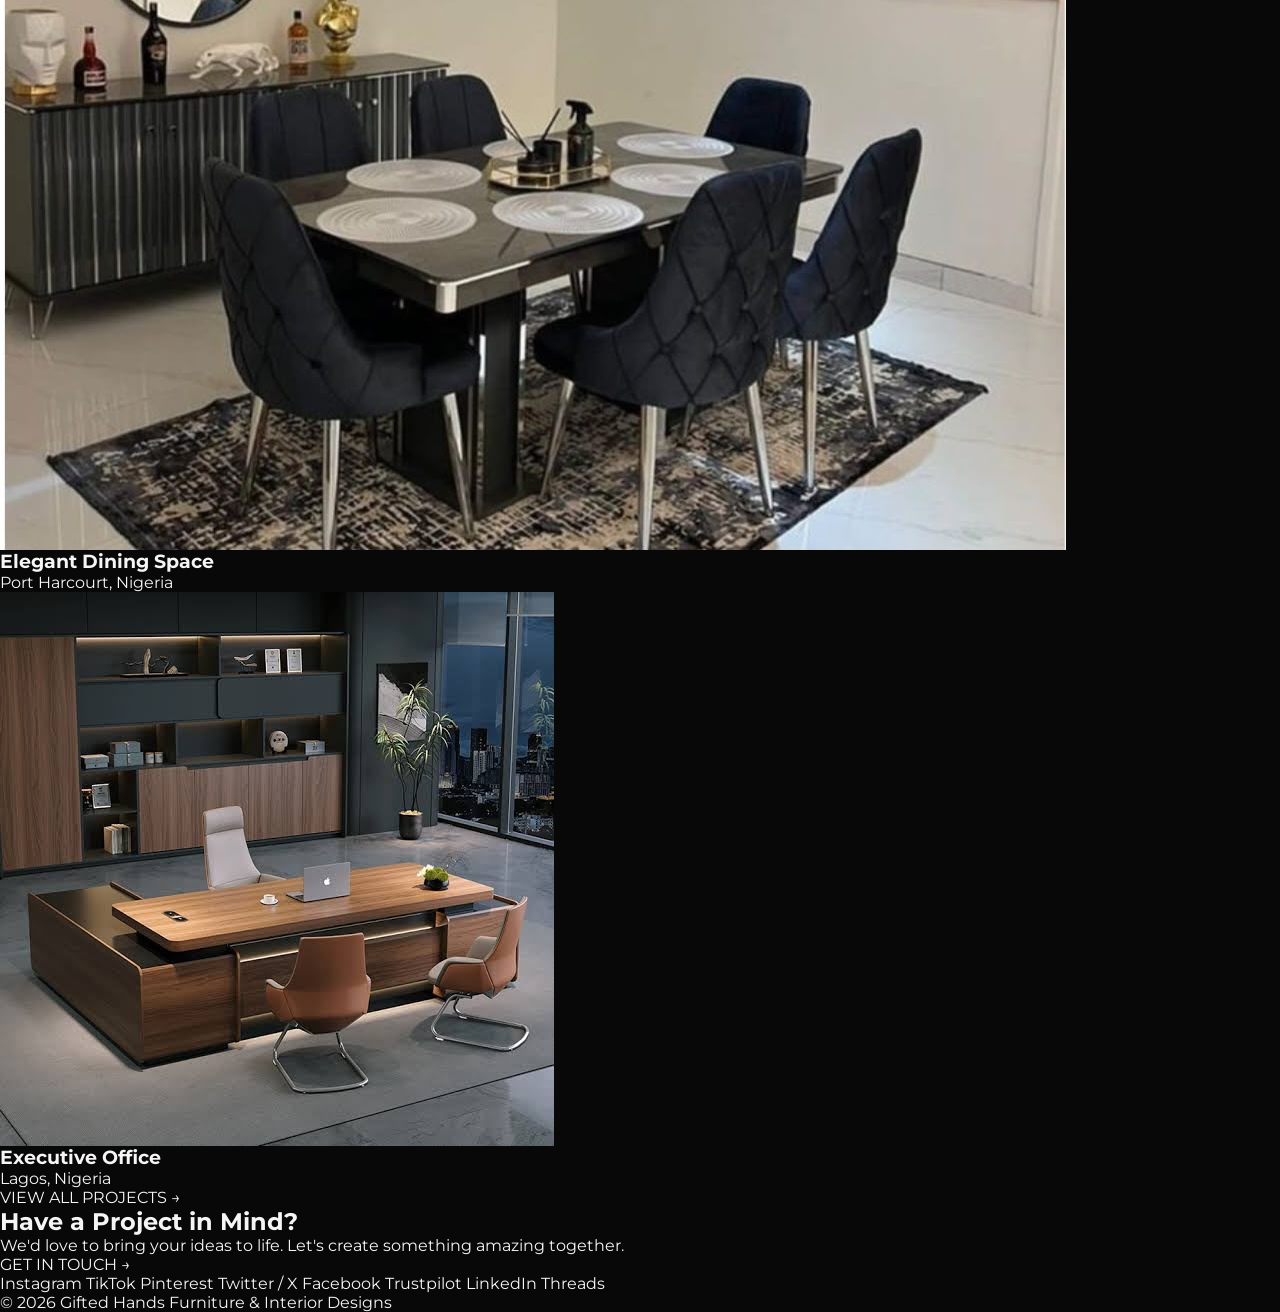
==== commit 18a629bf: "Fix stylesheet link in index.html" ====
--- a/index.html
+++ b/index.html
@@ -5,7 +5,7 @@
     <meta charset="UTF-8">
     <meta name="viewport" content="width=device-width, initial-scale=1.0">
     <title>Gifted Hands Furniture & Interior Designs</title>
-    <link rel="stylesheet" href="css/style.css">
+    <link rel="stylesheet" href="style.css">
 </head>
 
 <body>
--- a/style.css
+++ b/style.css
@@ -0,0 +1,1598 @@
+/* =========================================================
+   GIFTED HANDS
+   GLOBAL STYLE — ALL PAGES
+   ========================================================= */
+
+@import url('https://fonts.googleapis.com/css2?family=Cormorant+Garamond:wght@400;500;600;700&family=Montserrat:wght@300;400;500;600;700&display=swap');
+
+
+:root {
+    --black: #080808;
+    --dark: #0d0d0d;
+    --dark-2: #111111;
+    --gold: #c8a45d;
+    --gold-light: #d8b76c;
+    --white: #f5f5f5;
+    --text: #c3c3c3;
+    --muted: #888;
+    --border: rgba(255,255,255,0.10);
+}
+
+
+* {
+    margin: 0;
+    padding: 0;
+    box-sizing: border-box;
+}
+
+
+html {
+    scroll-behavior: smooth;
+}
+
+
+body {
+    background: var(--black);
+    color: var(--white);
+    font-family: 'Montserrat', sans-serif;
+    overflow-x: hidden;
+}
+
+
+a {
+    color: inherit;
+    text-decoration: none;
+}
+
+
+img {
+    display: block;
+    max-width: 100%;
+}
+
+
+button,
+a {
+    -webkit-tap-highlight-color: transparent;
+}
+
+
+/* =========================================================
+   HEADER
+   ========================================================= */
+
+.site-header {
+    position: absolute;
+    z-index: 1000;
+    top: 0;
+    left: 0;
+
+    width: 100%;
+    height: 92px;
+
+    padding: 0 5.5%;
+
+    display: flex;
+    align-items: center;
+    justify-content: space-between;
+
+    border-bottom: 1px solid rgba(255,255,255,0.05);
+}
+
+
+/* LOGO */
+
+.logo {
+    display: flex;
+    align-items: center;
+    gap: 12px;
+}
+
+
+.logo-mark {
+    width: 45px;
+    height: 45px;
+
+    display: flex;
+    align-items: center;
+    justify-content: center;
+
+    border: 1px solid var(--gold);
+    border-radius: 10px;
+
+    color: var(--gold);
+    font-size: 21px;
+}
+
+
+.logo-text {
+    display: flex;
+    flex-direction: column;
+}
+
+
+.logo-text strong {
+    color: var(--gold-light);
+    font-size: 19px;
+    font-weight: 600;
+    letter-spacing: 1px;
+}
+
+
+.logo-text small {
+    margin-top: 3px;
+
+    color: #aaa;
+    font-size: 7px;
+    letter-spacing: 1.5px;
+}
+
+
+/* NAVIGATION */
+
+.main-nav {
+    display: flex;
+    align-items: center;
+    gap: 32px;
+}
+
+
+.main-nav a {
+    position: relative;
+
+    color: #ddd;
+
+    font-size: 11px;
+    font-weight: 500;
+
+    transition: .3s ease;
+}
+
+
+.main-nav a:hover,
+.main-nav a.active {
+    color: var(--gold);
+}
+
+
+.main-nav a.active::after {
+    content: "";
+
+    position: absolute;
+
+    left: 0;
+    right: 0;
+    bottom: -17px;
+
+    height: 2px;
+
+    background: var(--gold);
+}
+
+
+/* HEADER SOCIALS */
+
+.nav-socials {
+    display: flex;
+    align-items: center;
+    gap: 10px;
+}
+
+
+.nav-socials a {
+    width: 29px;
+    height: 29px;
+
+    display: flex;
+    align-items: center;
+    justify-content: center;
+
+    border: 1px solid rgba(200,164,93,.35);
+    border-radius: 50%;
+
+    color: var(--gold);
+
+    font-size: 11px;
+
+    transition: .3s ease;
+}
+
+
+.nav-socials a:hover {
+    background: var(--gold);
+    color: #080808;
+    transform: translateY(-3px);
+}
+
+
+/* =========================================================
+   GENERAL PAGE HERO
+   ========================================================= */
+
+.page-hero {
+    position: relative;
+
+    height: 470px;
+    width: 100%;
+
+    display: flex;
+    align-items: center;
+
+    padding: 100px 7% 50px;
+
+    overflow: hidden;
+
+    background:
+        linear-gradient(
+            90deg,
+            rgba(5,5,5,.98),
+            rgba(5,5,5,.80),
+            rgba(5,5,5,.35)
+        ),
+        url("hero.jpg");
+
+    background-size: cover;
+    background-position: center;
+}
+
+
+.page-hero::after {
+    content: "";
+
+    position: absolute;
+    inset: 0;
+
+    background:
+        linear-gradient(
+            0deg,
+            rgba(8,8,8,.95),
+            transparent 40%
+        );
+
+    pointer-events: none;
+}
+
+
+.page-hero-content {
+    position: relative;
+    z-index: 2;
+
+    max-width: 650px;
+}
+
+
+.section-label {
+    display: inline-flex;
+    align-items: center;
+    gap: 12px;
+
+    margin-bottom: 18px;
+
+    color: var(--gold);
+
+    font-size: 10px;
+    font-weight: 600;
+    letter-spacing: 2px;
+}
+
+
+.section-label i {
+    width: 20px;
+    height: 1px;
+
+    display: inline-block;
+
+    background: var(--gold);
+}
+
+
+.page-hero h1 {
+    font-family: 'Cormorant Garamond', serif;
+
+    font-size: 76px;
+    line-height: .9;
+    font-weight: 600;
+}
+
+
+.page-hero h1 span {
+    color: var(--gold-light);
+}
+
+
+.page-hero p {
+    max-width: 480px;
+
+    margin-top: 22px;
+
+    color: #aaa;
+
+    font-size: 13px;
+    line-height: 1.8;
+}
+
+
+/* =========================================================
+   ABOUT PAGE
+   ========================================================= */
+
+.about-section {
+    width: 90%;
+
+    margin: 0 auto;
+
+    padding: 90px 0;
+
+    display: grid;
+    grid-template-columns: 1.25fr .75fr;
+
+    gap: 80px;
+
+    align-items: center;
+}
+
+
+.about-content h2 {
+    max-width: 650px;
+
+    margin-bottom: 30px;
+
+    font-family: 'Cormorant Garamond', serif;
+
+    font-size: 55px;
+    line-height: .95;
+}
+
+
+.about-content h2 span {
+    color: var(--gold);
+}
+
+
+.about-content p {
+    max-width: 700px;
+
+    margin-bottom: 18px;
+
+    color: var(--text);
+
+    font-size: 13px;
+    line-height: 1.9;
+}
+
+
+/* ABOUT HIGHLIGHT */
+
+.about-highlight {
+    min-height: 430px;
+
+    padding: 45px 35px;
+
+    display: flex;
+    flex-direction: column;
+    align-items: center;
+    justify-content: center;
+
+    text-align: center;
+
+    background:
+        linear-gradient(
+            145deg,
+            #161616,
+            #0c0c0c
+        );
+
+    border: 1px solid var(--border);
+    border-radius: 18px;
+
+    box-shadow: 0 20px 70px rgba(0,0,0,.35);
+}
+
+
+.highlight-icon {
+    width: 85px;
+    height: 85px;
+
+    display: flex;
+    align-items: center;
+    justify-content: center;
+
+    margin-bottom: 25px;
+
+    border: 1px solid var(--gold);
+    border-radius: 50%;
+
+    color: var(--gold);
+
+    font-size: 31px;
+}
+
+
+.about-highlight h3 {
+    max-width: 320px;
+
+    font-family: 'Cormorant Garamond', serif;
+
+    color: #eee;
+
+    font-size: 30px;
+    line-height: 1.1;
+}
+
+
+.gold-line {
+    width: 55px;
+    height: 1px;
+
+    margin: 25px 0;
+
+    background: var(--gold);
+}
+
+
+.about-highlight p {
+    color: var(--gold-light);
+
+    font-size: 12px;
+    letter-spacing: 1px;
+}
+
+
+.chairs {
+    margin-top: 20px;
+    font-size: 27px;
+}
+
+
+/* =========================================================
+   VALUES
+   ========================================================= */
+
+.values-section {
+    padding: 80px 5% 100px;
+
+    background: #0c0c0c;
+}
+
+
+.section-heading {
+    margin-bottom: 45px;
+
+    text-align: center;
+}
+
+
+.section-heading h2 {
+    font-family: 'Cormorant Garamond', serif;
+
+    font-size: 52px;
+}
+
+
+.section-heading h2 span {
+    color: var(--gold);
+}
+
+
+.values-grid {
+    max-width: 1200px;
+
+    margin: auto;
+
+    display: grid;
+    grid-template-columns: repeat(4, 1fr);
+
+    gap: 18px;
+}
+
+
+.value-card {
+    padding: 35px 25px;
+
+    background: #111;
+
+    border: 1px solid var(--border);
+    border-radius: 12px;
+
+    transition: .4s ease;
+}
+
+
+.value-card:hover {
+    border-color: rgba(200,164,93,.55);
+    transform: translateY(-7px);
+}
+
+
+.value-icon {
+    width: 48px;
+    height: 48px;
+
+    margin-bottom: 23px;
+
+    display: flex;
+    align-items: center;
+    justify-content: center;
+
+    color: var(--gold);
+
+    border: 1px solid rgba(200,164,93,.4);
+    border-radius: 8px;
+}
+
+
+.value-card h3 {
+    margin-bottom: 12px;
+
+    font-size: 14px;
+    letter-spacing: .5px;
+}
+
+
+.value-card p {
+    color: #999;
+
+    font-size: 11px;
+    line-height: 1.8;
+}
+
+
+/* =========================================================
+   SERVICES PAGE
+   ========================================================= */
+
+.services-page {
+    width: 90%;
+
+    margin: auto;
+
+    padding: 90px 0 100px;
+
+    display: grid;
+    grid-template-columns: repeat(4, 1fr);
+
+    gap: 18px;
+}
+
+
+.service-large-card {
+    min-height: 300px;
+
+    padding: 35px 27px;
+
+    background:
+        linear-gradient(
+            145deg,
+            #151515,
+            #0d0d0d
+        );
+
+    border: 1px solid var(--border);
+    border-radius: 12px;
+
+    transition: .4s ease;
+}
+
+
+.service-large-card:hover {
+    transform: translateY(-8px);
+
+    border-color: rgba(200,164,93,.6);
+
+    box-shadow: 0 20px 50px rgba(0,0,0,.3);
+}
+
+
+.service-large-card > i {
+    width: 58px;
+    height: 58px;
+
+    margin-bottom: 30px;
+
+    display: flex;
+    align-items: center;
+    justify-content: center;
+
+    color: var(--gold);
+
+    border: 1px solid rgba(200,164,93,.5);
+    border-radius: 50%;
+
+    font-size: 22px;
+}
+
+
+.service-large-card h2 {
+    margin-bottom: 14px;
+
+    font-family: 'Cormorant Garamond', serif;
+
+    font-size: 27px;
+}
+
+
+.service-large-card p {
+    color: #999;
+
+    font-size: 11px;
+    line-height: 1.8;
+}
+
+
+/* =========================================================
+   CONTACT PAGE
+   ========================================================= */
+
+.contact-page {
+    width: 90%;
+
+    margin: auto;
+
+    padding: 90px 0 100px;
+}
+
+
+.contact-intro {
+    max-width: 700px;
+
+    margin-bottom: 55px;
+}
+
+
+.contact-intro h2 {
+    margin-bottom: 22px;
+
+    font-family: 'Cormorant Garamond', serif;
+
+    font-size: 58px;
+    line-height: .95;
+}
+
+
+.contact-intro h2 span {
+    color: var(--gold);
+}
+
+
+.contact-intro p {
+    color: #999;
+
+    font-size: 13px;
+    line-height: 1.8;
+}
+
+
+.contact-cards {
+    display: grid;
+    grid-template-columns: repeat(2, 1fr);
+
+    gap: 18px;
+}
+
+
+.contact-card {
+    min-height: 125px;
+
+    padding: 25px;
+
+    display: flex;
+    align-items: center;
+
+    gap: 20px;
+
+    background: #111;
+
+    border: 1px solid var(--border);
+    border-radius: 12px;
+
+    transition: .35s ease;
+}
+
+
+.contact-card:hover {
+    border-color: rgba(200,164,93,.6);
+
+    transform: translateY(-5px);
+}
+
+
+.contact-icon {
+    width: 55px;
+    height: 55px;
+
+    flex-shrink: 0;
+
+    display: flex;
+    align-items: center;
+    justify-content: center;
+
+    border: 1px solid rgba(200,164,93,.5);
+    border-radius: 50%;
+
+    color: var(--gold);
+
+    font-size: 20px;
+}
+
+
+.contact-icon.whatsapp {
+    border-color: #25d366;
+    color: #25d366;
+}
+
+
+.contact-card span {
+    color: var(--gold);
+
+    font-size: 8px;
+    font-weight: 600;
+    letter-spacing: 1.5px;
+}
+
+
+.contact-card h3 {
+    margin: 7px 0;
+
+    font-size: 15px;
+}
+
+
+.contact-card p {
+    color: #888;
+
+    font-size: 10px;
+}
+
+
+.contact-social-section {
+    margin-top: 55px;
+
+    padding: 40px;
+
+    text-align: center;
+
+    background: #101010;
+
+    border: 1px solid var(--border);
+    border-radius: 14px;
+}
+
+
+.contact-social-section > span {
+    color: var(--gold);
+
+    font-size: 9px;
+    letter-spacing: 2px;
+}
+
+
+.social-icons {
+    margin-top: 20px;
+
+    display: flex;
+    justify-content: center;
+    flex-wrap: wrap;
+
+    gap: 10px;
+}
+
+
+.social-icons a {
+    width: 39px;
+    height: 39px;
+
+    display: flex;
+    align-items: center;
+    justify-content: center;
+
+    border: 1px solid rgba(200,164,93,.4);
+    border-radius: 50%;
+
+    color: var(--gold);
+
+    font-size: 14px;
+
+    transition: .3s ease;
+}
+
+
+.social-icons a:hover {
+    background: var(--gold);
+    color: #080808;
+
+    transform: translateY(-4px);
+}
+
+
+.social-icons.large {
+    gap: 13px;
+}
+
+
+.social-icons.large a {
+    width: 48px;
+    height: 48px;
+
+    font-size: 17px;
+}
+
+
+/* =========================================================
+   CTA BANNER
+   ========================================================= */
+
+.cta-banner {
+    width: 90%;
+
+    margin: 0 auto 70px;
+
+    min-height: 125px;
+
+    padding: 28px 42px;
+
+    display: flex;
+    align-items: center;
+    justify-content: space-between;
+
+    background:
+        linear-gradient(
+            135deg,
+            #151515,
+            #0e0e0e
+        );
+
+    border: 1px solid var(--border);
+    border-radius: 16px;
+}
+
+
+.cta-banner span {
+    color: var(--gold);
+
+    font-size: 8px;
+    font-weight: 600;
+    letter-spacing: 1.5px;
+}
+
+
+.cta-banner h2 {
+    margin-top: 7px;
+
+    font-family: 'Cormorant Garamond', serif;
+
+    font-size: 32px;
+}
+
+
+.gold-button {
+    min-height: 44px;
+
+    padding: 0 22px;
+
+    display: inline-flex;
+    align-items: center;
+    justify-content: center;
+
+    gap: 9px;
+
+    border-radius: 5px;
+
+    background: var(--gold);
+
+    color: #090909;
+
+    font-size: 9px;
+    font-weight: 700;
+    letter-spacing: .8px;
+
+    transition: .3s ease;
+}
+
+
+.gold-button:hover {
+    background: var(--gold-light);
+    transform: translateY(-2px);
+}
+
+
+/* =========================================================
+   FOOTER
+   ========================================================= */
+
+.site-footer {
+    padding: 65px 6% 25px;
+
+    border-top: 1px solid rgba(255,255,255,.07);
+
+    background: #070707;
+}
+
+
+.footer-top {
+    display: grid;
+    grid-template-columns: 1.4fr .8fr 1fr;
+
+    gap: 70px;
+
+    padding-bottom: 45px;
+}
+
+
+.footer-brand h2 {
+    color: var(--gold);
+
+    font-size: 19px;
+    letter-spacing: 1px;
+}
+
+
+.footer-brand p {
+    margin: 5px 0 12px;
+
+    color: #aaa;
+
+    font-size: 8px;
+    letter-spacing: 1.3px;
+    text-transform: uppercase;
+}
+
+
+.footer-brand span {
+    color: #666;
+
+    font-family: 'Cormorant Garamond', serif;
+
+    font-size: 17px;
+}
+
+
+.footer-links,
+.footer-social {
+    display: flex;
+    flex-direction: column;
+}
+
+
+.footer-links h3,
+.footer-social h3 {
+    margin-bottom: 18px;
+
+    color: var(--gold);
+
+    font-size: 9px;
+    letter-spacing: 1.5px;
+}
+
+
+.footer-links a {
+    margin-bottom: 10px;
+
+    color: #777;
+
+    font-size: 10px;
+
+    transition: .3s;
+}
+
+
+.footer-links a:hover {
+    color: var(--gold);
+}
+
+
+.footer-social .social-icons {
+    justify-content: flex-start;
+
+    margin-top: 0;
+}
+
+
+.footer-social .social-icons a {
+    width: 33px;
+    height: 33px;
+
+    font-size: 12px;
+}
+
+
+.footer-bottom {
+    padding-top: 22px;
+
+    border-top: 1px solid rgba(255,255,255,.07);
+
+    text-align: center;
+}
+
+
+.footer-bottom p {
+    color: #555;
+
+    font-size: 8px;
+}
+
+
+/* =========================================================
+   WHATSAPP FLOATING BUTTON
+   ========================================================= */
+
+.whatsapp-float {
+    position: fixed;
+
+    right: 25px;
+    bottom: 25px;
+
+    z-index: 9999;
+
+    width: 55px;
+    height: 55px;
+
+    display: flex;
+    align-items: center;
+    justify-content: center;
+
+    border-radius: 50%;
+
+    background: #25d366;
+
+    color: white;
+
+    font-size: 25px;
+
+    box-shadow: 0 8px 30px rgba(0,0,0,.5);
+
+    transition: .3s ease;
+}
+
+
+.whatsapp-float:hover {
+    transform: scale(1.1);
+
+    box-shadow: 0 10px 35px rgba(37,211,102,.25);
+}
+
+
+/* =========================================================
+   MOBILE
+   ========================================================= */
+
+@media (max-width: 900px) {
+
+    .site-header {
+        height: 80px;
+        padding: 0 20px;
+    }
+
+
+    .nav-socials {
+        display: none;
+    }
+
+
+    .main-nav {
+        gap: 15px;
+    }
+
+
+    .main-nav a {
+        font-size: 8px;
+    }
+
+
+    .main-nav a.active::after {
+        bottom: -12px;
+    }
+
+
+    .page-hero {
+        height: 410px;
+        padding: 110px 25px 40px;
+    }
+
+
+    .page-hero h1 {
+        font-size: 55px;
+    }
+
+
+    .page-hero p {
+        font-size: 10px;
+    }
+
+
+    .about-section {
+        grid-template-columns: 1fr;
+
+        gap: 45px;
+
+        padding: 65px 0;
+    }
+
+
+    .about-content h2 {
+        font-size: 45px;
+    }
+
+
+    .about-content p {
+        font-size: 11px;
+    }
+
+
+    .values-grid {
+        grid-template-columns: repeat(2, 1fr);
+    }
+
+
+    .services-page {
+        grid-template-columns: repeat(2, 1fr);
+
+        padding: 65px 0 80px;
+    }
+
+
+    .contact-intro h2 {
+        font-size: 47px;
+    }
+
+
+    .footer-top {
+        grid-template-columns: 1fr 1fr;
+    }
+
+}
+
+
+/* =========================================================
+   PHONE — ZOOMED FEEL
+   ========================================================= */
+
+@media (max-width: 600px) {
+
+    .site-header {
+        height: 75px;
+        padding: 0 15px;
+    }
+
+
+    .logo {
+        gap: 7px;
+    }
+
+
+    .logo-mark {
+        width: 34px;
+        height: 34px;
+
+        font-size: 15px;
+    }
+
+
+    .logo-text strong {
+        font-size: 12px;
+    }
+
+
+    .logo-text small {
+        font-size: 5px;
+        letter-spacing: 1px;
+    }
+
+
+    .main-nav {
+        gap: 8px;
+    }
+
+
+    .main-nav a {
+        font-size: 6.5px;
+    }
+
+
+    .page-hero {
+        height: 370px;
+
+        padding: 105px 22px 35px;
+
+        background-position: 62% center;
+    }
+
+
+    .page-hero::before {
+        content: "";
+
+        position: absolute;
+
+        inset: 0;
+
+        background: rgba(0,0,0,.08);
+
+        transform: scale(1.12);
+    }
+
+
+    .page-hero h1 {
+        font-size: 48px;
+    }
+
+
+    .page-hero p {
+        max-width: 280px;
+
+        font-size: 9px;
+
+        line-height: 1.7;
+    }
+
+
+    .section-label {
+        font-size: 7px;
+        gap: 8px;
+    }
+
+
+    .section-label i {
+        width: 14px;
+    }
+
+
+    /* ABOUT */
+
+    .about-section {
+        width: 90%;
+
+        padding: 55px 0;
+
+        gap: 35px;
+    }
+
+
+    .about-content h2 {
+        font-size: 40px;
+    }
+
+
+    .about-content p {
+        font-size: 10px;
+        line-height: 1.8;
+    }
+
+
+    .about-highlight {
+        min-height: 340px;
+
+        padding: 30px 20px;
+    }
+
+
+    .highlight-icon {
+        width: 65px;
+        height: 65px;
+
+        font-size: 23px;
+    }
+
+
+    .about-highlight h3 {
+        font-size: 25px;
+    }
+
+
+    .about-highlight p {
+        font-size: 9px;
+    }
+
+
+    /* VALUES */
+
+    .values-section {
+        padding: 60px 5%;
+    }
+
+
+    .section-heading h2 {
+        font-size: 42px;
+    }
+
+
+    .values-grid {
+        grid-template-columns: 1fr 1fr;
+
+        gap: 10px;
+    }
+
+
+    .value-card {
+        min-height: 190px;
+
+        padding: 23px 16px;
+    }
+
+
+    .value-icon {
+        width: 38px;
+        height: 38px;
+
+        font-size: 13px;
+    }
+
+
+    .value-card h3 {
+        font-size: 10px;
+    }
+
+
+    .value-card p {
+        font-size: 8px;
+        line-height: 1.7;
+    }
+
+
+    /* SERVICES */
+
+    .services-page {
+        width: 90%;
+
+        grid-template-columns: 1fr 1fr;
+
+        gap: 10px;
+
+        padding: 55px 0 65px;
+    }
+
+
+    .service-large-card {
+        min-height: 220px;
+
+        padding: 22px 15px;
+    }
+
+
+    .service-large-card > i {
+        width: 43px;
+        height: 43px;
+
+        margin-bottom: 20px;
+
+        font-size: 15px;
+    }
+
+
+    .service-large-card h2 {
+        font-size: 21px;
+    }
+
+
+    .service-large-card p {
+        font-size: 8px;
+        line-height: 1.7;
+    }
+
+
+    /* CONTACT */
+
+    .contact-page {
+        width: 90%;
+
+        padding: 55px 0 70px;
+    }
+
+
+    .contact-intro h2 {
+        font-size: 40px;
+    }
+
+
+    .contact-intro p {
+        font-size: 10px;
+    }
+
+
+    .contact-cards {
+        grid-template-columns: 1fr;
+
+        gap: 10px;
+    }
+
+
+    .contact-card {
+        min-height: 95px;
+
+        padding: 18px;
+
+        gap: 15px;
+    }
+
+
+    .contact-icon {
+        width: 43px;
+        height: 43px;
+
+        font-size: 15px;
+    }
+
+
+    .contact-card span {
+        font-size: 6px;
+    }
+
+
+    .contact-card h3 {
+        font-size: 12px;
+    }
+
+
+    .contact-card p {
+        font-size: 8px;
+    }
+
+
+    .contact-social-section {
+        padding: 25px 15px;
+    }
+
+
+    .social-icons.large a {
+        width: 38px;
+        height: 38px;
+
+        font-size: 13px;
+    }
+
+
+    /* CTA */
+
+    .cta-banner {
+        width: 90%;
+
+        padding: 25px 20px;
+
+        min-height: 120px;
+
+        flex-direction: column;
+
+        align-items: flex-start;
+
+        gap: 20px;
+    }
+
+
+    .cta-banner h2 {
+        font-size: 27px;
+    }
+
+
+    .gold-button {
+        min-height: 39px;
+
+        font-size: 7px;
+    }
+
+
+    /* FOOTER */
+
+    .site-footer {
+        padding: 45px 20px 20px;
+    }
+
+
+    .footer-top {
+        grid-template-columns: 1fr 1fr;
+
+        gap: 35px;
+    }
+
+
+    .footer-brand {
+        grid-column: 1 / -1;
+    }
+
+
+    .footer-brand h2 {
+        font-size: 16px;
+    }
+
+
+    .footer-brand span {
+        font-size: 14px;
+    }
+
+
+    .footer-links h3,
+    .footer-social h3 {
+        font-size: 7px;
+    }
+
+
+    .footer-links a {
+        font-size: 8px;
+    }
+
+
+    .footer-social .social-icons {
+        gap: 6px;
+    }
+
+
+    .footer-social .social-icons a {
+        width: 27px;
+        height: 27px;
+
+        font-size: 9px;
+    }
+
+
+    .footer-bottom p {
+        font-size: 6px;
+        line-height: 1.6;
+    }
+
+
+    /* WHATSAPP */
+
+    .whatsapp-float {
+        width: 48px;
+        height: 48px;
+
+        right: 17px;
+        bottom: 17px;
+
+        font-size: 21px;
+    }
+
+}
+
+
+/* =========================================================
+   VERY SMALL PHONES
+   ========================================================= */
+
+@media (max-width: 380px) {
+
+    .main-nav {
+        gap: 6px;
+    }
+
+
+    .main-nav a {
+        font-size: 6px;
+    }
+
+
+    .logo-text strong {
+        font-size: 11px;
+    }
+
+
+    .page-hero h1 {
+        font-size: 43px;
+    }
+
+
+    .about-content h2,
+    .contact-intro h2 {
+        font-size: 36px;
+    }
+
+
+    .services-page {
+        gap: 8px;
+    }
+
+
+    .service-large-card {
+        min-height: 205px;
+
+        padding: 18px 12px;
+    }
+
+
+    .service-large-card h2 {
+        font-size: 18px;
+    }
+
+
+    .service-large-card p {
+        font-size: 7px;
+    }
+
+}
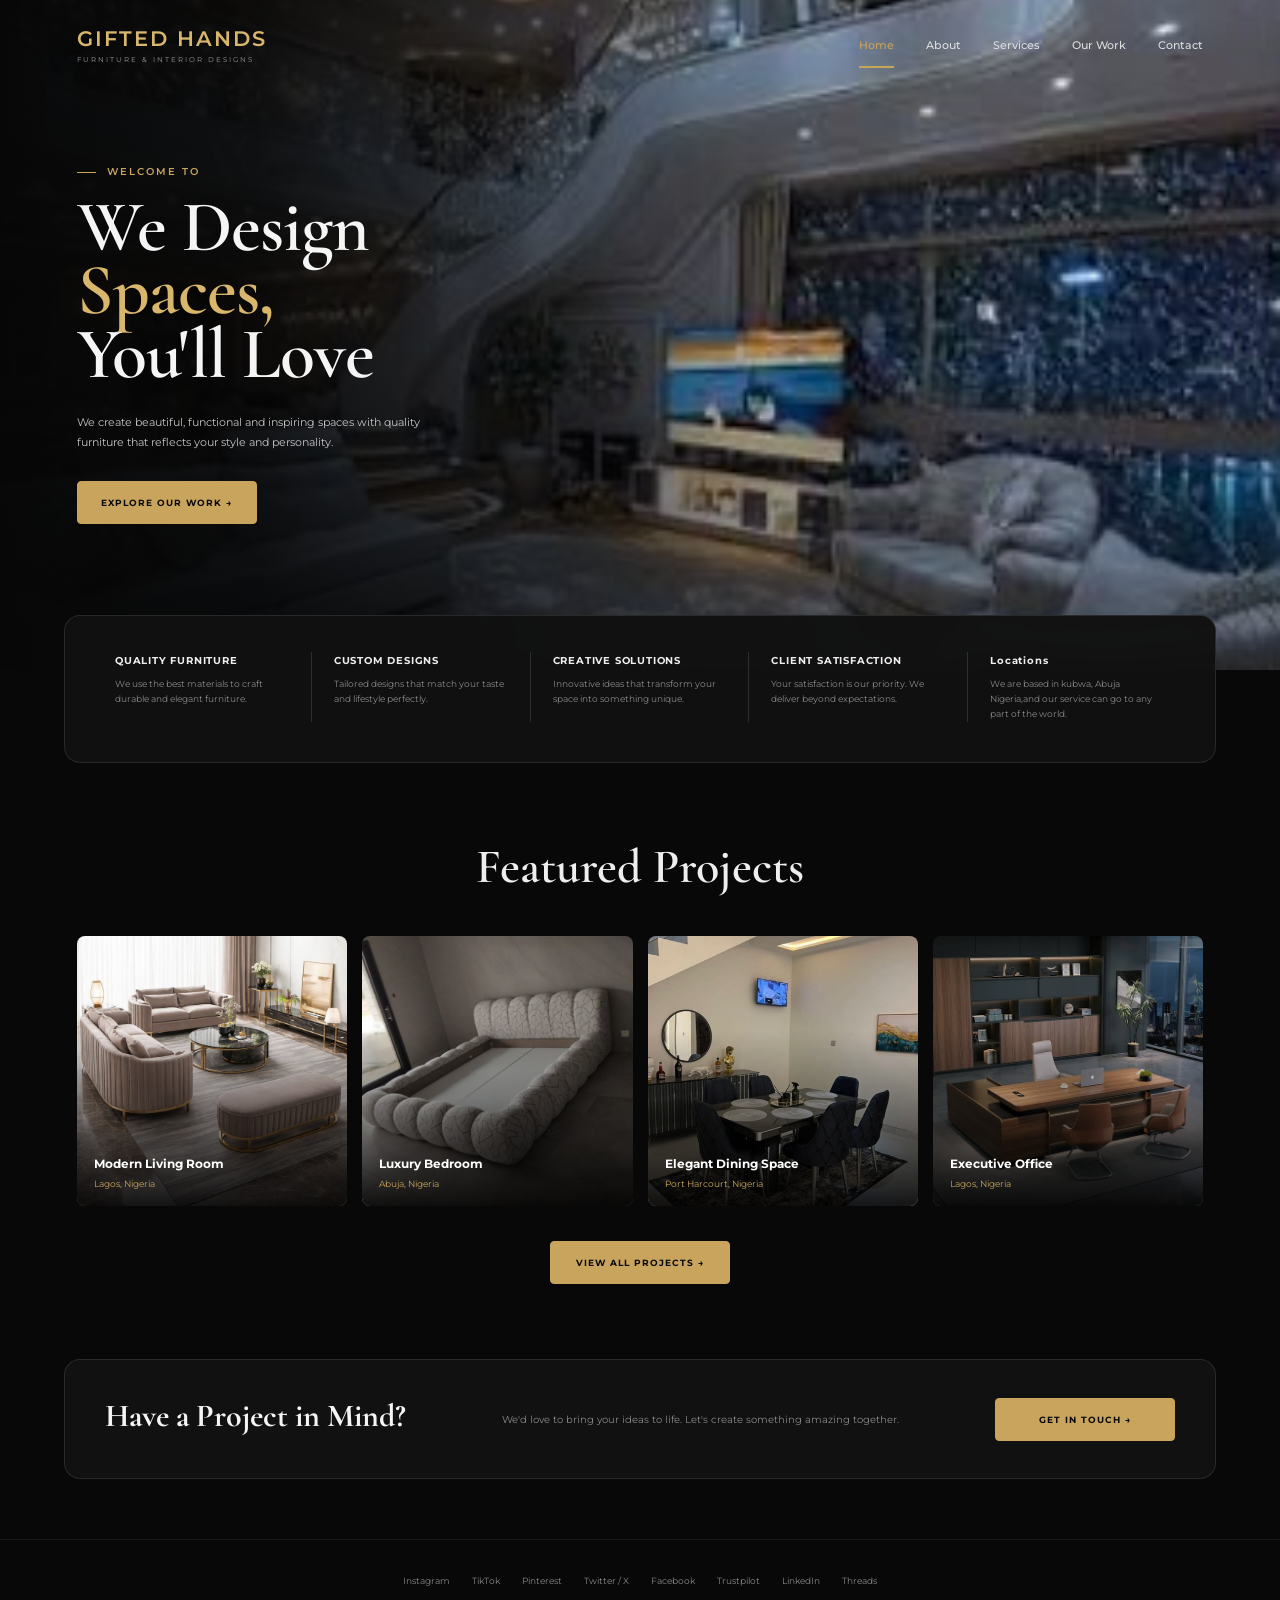
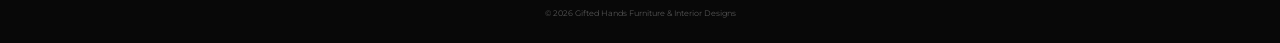
==== commit fd6b69c9: "Update index.html" ====
--- a/index.html
+++ b/index.html
@@ -5,7 +5,7 @@
     <meta charset="UTF-8">
     <meta name="viewport" content="width=device-width, initial-scale=1.0">
     <title>Gifted Hands Furniture & Interior Designs</title>
-    <link rel="stylesheet" href="style.css">
+    <link rel="stylesheet" href="css/style.css">
 </head>
 
 <body>
@@ -159,7 +159,7 @@
 
 <div class="social-links">
 
-<a href="#">Instagram</a>
+<a href="https://www.instagram.com/giftedhands.furniture?igsi=MWVoeHZ4MWE1eGM0OA%3D%3D&utm_source=qr">Instagram</a>
 <a href="#">TikTok</a>
 <a href="#">Pinterest</a>
 <a href="#">Twitter / X</a>
--- a/css/style.css
+++ b/css/style.css
@@ -0,0 +1,929 @@
+/* =========================================================
+   GIFTED HANDS
+   INDEX PAGE — MATCHES CURRENT index.html
+   ========================================================= */
+
+@import url('https://fonts.googleapis.com/css2?family=Cormorant+Garamond:wght@400;500;600;700&family=Montserrat:wght@300;400;500;600;700&display=swap');
+
+
+:root {
+    --black: #080808;
+    --dark: #0d0d0d;
+    --card: #121212;
+    --gold: #c8a45d;
+    --gold-light: #d8b76c;
+    --white: #f5f5f5;
+    --gray: #a0a0a0;
+}
+
+
+* {
+    margin: 0;
+    padding: 0;
+    box-sizing: border-box;
+}
+
+
+html {
+    scroll-behavior: smooth;
+}
+
+
+body {
+    background: var(--black);
+    color: var(--white);
+    font-family: 'Montserrat', sans-serif;
+    overflow-x: hidden;
+}
+
+
+a {
+    text-decoration: none;
+    color: inherit;
+}
+
+
+img {
+    display: block;
+    max-width: 100%;
+}
+
+
+/* =========================================================
+   HEADER
+   ========================================================= */
+
+header {
+    position: absolute;
+    top: 0;
+    left: 0;
+
+    width: 100%;
+    height: 90px;
+
+    padding: 0 6%;
+
+    display: flex;
+    align-items: center;
+    justify-content: space-between;
+
+    z-index: 100;
+}
+
+
+.logo h2 {
+    color: var(--gold-light);
+
+    font-size: 21px;
+    font-weight: 600;
+
+    letter-spacing: 2px;
+}
+
+
+.logo span {
+    display: block;
+
+    margin-top: 4px;
+
+    color: #999;
+
+    font-size: 7px;
+    letter-spacing: 2px;
+    text-transform: uppercase;
+}
+
+
+nav {
+    display: flex;
+    align-items: center;
+    gap: 32px;
+}
+
+
+nav a {
+    position: relative;
+
+    color: #ddd;
+
+    font-size: 11px;
+    font-weight: 500;
+
+    transition: .3s ease;
+}
+
+
+nav a:hover {
+    color: var(--gold);
+}
+
+
+nav a:first-child {
+    color: var(--gold);
+}
+
+
+nav a:first-child::after {
+    content: "";
+
+    position: absolute;
+
+    left: 0;
+    right: 0;
+
+    bottom: -16px;
+
+    height: 2px;
+
+    background: var(--gold);
+}
+
+
+/* =========================================================
+   HERO
+   ========================================================= */
+
+.hero {
+    position: relative;
+
+    width: 100%;
+    height: 670px;
+
+    overflow: hidden;
+}
+
+
+/* Full background image */
+
+.hero-image {
+    position: absolute;
+
+    inset: 0;
+
+    width: 100%;
+    height: 100%;
+
+    z-index: 1;
+}
+
+
+.hero-image img {
+    width: 100%;
+    height: 100%;
+
+    object-fit: cover;
+    object-position: center;
+}
+
+
+/* Dark overlay */
+
+.hero::after {
+    content: "";
+
+    position: absolute;
+
+    inset: 0;
+
+    z-index: 2;
+
+    background:
+        linear-gradient(
+            90deg,
+            rgba(5,5,5,.98) 0%,
+            rgba(5,5,5,.92) 20%,
+            rgba(5,5,5,.70) 37%,
+            rgba(5,5,5,.25) 58%,
+            rgba(5,5,5,.03) 78%
+        ),
+        linear-gradient(
+            0deg,
+            rgba(5,5,5,.55),
+            transparent 45%
+        );
+}
+
+
+/* Hero text */
+
+.hero-content {
+    position: absolute;
+
+    left: 6%;
+    top: 165px;
+
+    width: 390px;
+
+    z-index: 5;
+}
+
+
+.hero-content > p:first-child {
+    position: relative;
+
+    padding-left: 30px;
+
+    margin-bottom: 18px;
+
+    color: var(--gold);
+
+    font-size: 10px;
+    font-weight: 600;
+
+    letter-spacing: 2px;
+}
+
+
+.hero-content > p:first-child::before {
+    content: "";
+
+    position: absolute;
+
+    left: 0;
+    top: 50%;
+
+    width: 19px;
+    height: 1px;
+
+    background: var(--gold);
+}
+
+
+.hero h1 {
+    font-family: 'Cormorant Garamond', serif;
+
+    font-size: 72px;
+
+    line-height: .88;
+
+    font-weight: 600;
+
+    letter-spacing: -1px;
+}
+
+
+.hero h1 span {
+    color: var(--gold-light);
+}
+
+
+.hero .description {
+    max-width: 360px;
+
+    margin: 27px 0 28px;
+
+    color: #c4c4c4;
+
+    font-size: 11px;
+
+    line-height: 1.8;
+}
+
+
+/* =========================================================
+   BUTTON
+   ========================================================= */
+
+.btn {
+    display: inline-flex;
+
+    align-items: center;
+    justify-content: center;
+
+    min-width: 180px;
+    height: 43px;
+
+    padding: 0 20px;
+
+    background: var(--gold);
+
+    border: 1px solid var(--gold);
+
+    border-radius: 4px;
+
+    color: #080808;
+
+    font-size: 9px;
+    font-weight: 700;
+
+    letter-spacing: 1px;
+
+    transition: .3s ease;
+}
+
+
+.btn:hover {
+    background: var(--gold-light);
+
+    border-color: var(--gold-light);
+
+    transform: translateY(-3px);
+}
+
+
+/* =========================================================
+   SERVICES
+   ========================================================= */
+
+.services {
+    position: relative;
+
+    z-index: 20;
+
+    width: 90%;
+
+    margin: -55px auto 0;
+
+    padding: 28px;
+
+    display: grid;
+
+    grid-template-columns: repeat(5, 1fr);
+
+    gap: 0;
+
+    background: rgba(17,17,17,.97);
+
+    border: 1px solid rgba(255,255,255,.1);
+
+    border-radius: 16px;
+
+    backdrop-filter: blur(10px);
+}
+
+
+.service-card {
+    position: relative;
+
+    padding: 10px 22px;
+
+    background: transparent;
+
+    border: none;
+
+    min-height: 90px;
+}
+
+
+.service-card:not(:last-child)::after {
+    content: "";
+
+    position: absolute;
+
+    right: 0;
+    top: 8px;
+
+    width: 1px;
+    height: 70px;
+
+    background: rgba(255,255,255,.12);
+}
+
+
+.service-card h3 {
+    margin-bottom: 10px;
+
+    color: #eee;
+
+    font-size: 10px;
+
+    letter-spacing: .8px;
+}
+
+
+.service-card p {
+    color: #898989;
+
+    font-size: 9px;
+
+    line-height: 1.65;
+}
+
+
+/* =========================================================
+   PROJECTS
+   ========================================================= */
+
+.projects-preview {
+    padding: 75px 6%;
+
+    text-align: center;
+}
+
+
+.projects-preview h2 {
+    margin-bottom: 40px;
+
+    font-family: 'Cormorant Garamond', serif;
+
+    color: #eee;
+
+    font-size: 48px;
+
+    font-weight: 600;
+}
+
+
+.project-grid {
+    display: grid;
+
+    grid-template-columns: repeat(4, 1fr);
+
+    gap: 15px;
+
+    margin-bottom: 35px;
+}
+
+
+.project-card {
+    position: relative;
+
+    height: 270px;
+
+    overflow: hidden;
+
+    background: #111;
+
+    border-radius: 8px;
+
+    text-align: left;
+}
+
+
+.project-card::after {
+    content: "";
+
+    position: absolute;
+
+    inset: 0;
+
+    background:
+        linear-gradient(
+            0deg,
+            rgba(0,0,0,.9),
+            transparent 65%
+        );
+}
+
+
+.project-card img {
+    width: 100%;
+    height: 100%;
+
+    object-fit: cover;
+
+    transition: .6s ease;
+}
+
+
+.project-card:hover img {
+    transform: scale(1.08);
+}
+
+
+.project-card h3 {
+    position: absolute;
+
+    left: 17px;
+    bottom: 35px;
+
+    z-index: 5;
+
+    color: white;
+
+    font-size: 12px;
+}
+
+
+.project-card p {
+    position: absolute;
+
+    left: 17px;
+    bottom: 17px;
+
+    z-index: 5;
+
+    color: var(--gold);
+
+    font-size: 9px;
+}
+
+
+/* =========================================================
+   CONTACT
+   ========================================================= */
+
+.contact {
+    width: 90%;
+
+    min-height: 120px;
+
+    margin: 0 auto 60px;
+
+    padding: 30px 40px;
+
+    display: flex;
+
+    align-items: center;
+    justify-content: space-between;
+
+    background: #111;
+
+    border: 1px solid rgba(255,255,255,.1);
+
+    border-radius: 16px;
+}
+
+
+.contact h2 {
+    margin-bottom: 7px;
+
+    font-family: 'Cormorant Garamond', serif;
+
+    font-size: 32px;
+}
+
+
+.contact p {
+    color: #888;
+
+    font-size: 10px;
+}
+
+
+/* =========================================================
+   FOOTER
+   ========================================================= */
+
+footer {
+    padding: 35px 6% 25px;
+
+    border-top: 1px solid rgba(255,255,255,.07);
+
+    text-align: center;
+}
+
+
+.social-links {
+    display: flex;
+
+    justify-content: center;
+
+    flex-wrap: wrap;
+
+    gap: 22px;
+
+    margin-bottom: 22px;
+}
+
+
+.social-links a {
+    color: #888;
+
+    font-size: 9px;
+
+    transition: .3s;
+}
+
+
+.social-links a:hover {
+    color: var(--gold);
+}
+
+
+footer > p {
+    color: #555;
+
+    font-size: 8px;
+}
+
+
+/* =========================================================
+   MOBILE
+   ========================================================= */
+
+@media (max-width: 700px) {
+
+    header {
+        height: 78px;
+
+        padding: 0 18px;
+    }
+
+
+    .logo h2 {
+        font-size: 14px;
+    }
+
+
+    .logo span {
+        font-size: 5px;
+
+        letter-spacing: 1px;
+    }
+
+
+    nav {
+        max-width: 180px;
+
+        gap: 9px;
+
+        justify-content: flex-end;
+    }
+
+
+    nav a {
+        font-size: 7px;
+    }
+
+
+    nav a:first-child::after {
+        bottom: -10px;
+    }
+
+
+    /* HERO */
+
+    .hero {
+        height: 620px;
+    }
+
+
+    /* Zoom the image on phone */
+
+    .hero-image img {
+        width: 145%;
+        max-width: none;
+
+        object-fit: cover;
+
+        object-position: 65% center;
+    }
+
+
+    .hero::after {
+        background:
+            linear-gradient(
+                90deg,
+                rgba(5,5,5,.99) 0%,
+                rgba(5,5,5,.90) 35%,
+                rgba(5,5,5,.43) 72%,
+                rgba(5,5,5,.08) 100%
+            ),
+            linear-gradient(
+                0deg,
+                rgba(5,5,5,.6),
+                transparent 45%
+            );
+    }
+
+
+    .hero-content {
+        left: 22px;
+
+        top: 145px;
+
+        width: 270px;
+    }
+
+
+    .hero-content > p:first-child {
+        font-size: 7px;
+
+        padding-left: 23px;
+    }
+
+
+    .hero-content > p:first-child::before {
+        width: 15px;
+    }
+
+
+    .hero h1 {
+        font-size: 52px;
+
+        line-height: .87;
+    }
+
+
+    .hero .description {
+        max-width: 250px;
+
+        font-size: 8px;
+
+        line-height: 1.8;
+    }
+
+
+    .btn {
+        min-width: 155px;
+
+        height: 38px;
+
+        font-size: 7px;
+    }
+
+
+    /* SERVICES */
+
+    .services {
+        width: 91%;
+
+        margin-top: -50px;
+
+        padding: 15px;
+
+        grid-template-columns: repeat(2, 1fr);
+
+        border-radius: 13px;
+    }
+
+
+    .service-card {
+        min-height: 105px;
+
+        padding: 13px 10px 13px 38px;
+    }
+
+
+    .service-card:nth-child(1),
+    .service-card:nth-child(2),
+    .service-card:nth-child(3),
+    .service-card:nth-child(4) {
+        border-bottom: 1px solid rgba(255,255,255,.1);
+    }
+
+
+    .service-card:nth-child(2)::after,
+    .service-card:nth-child(4)::after {
+        display: none;
+    }
+
+
+    .service-card:nth-child(1)::after,
+    .service-card:nth-child(3)::after {
+        display: block;
+    }
+
+
+    .service-card h3 {
+        font-size: 7px;
+
+        margin-bottom: 6px;
+    }
+
+
+    .service-card p {
+        font-size: 7px;
+
+        line-height: 1.6;
+    }
+
+
+    /* PROJECTS */
+
+    .projects-preview {
+        padding: 55px 20px;
+    }
+
+
+    .projects-preview h2 {
+        font-size: 38px;
+
+        margin-bottom: 28px;
+    }
+
+
+    .project-grid {
+        grid-template-columns: 1fr 1fr;
+
+        gap: 9px;
+    }
+
+
+    .project-card {
+        height: 190px;
+
+        border-radius: 7px;
+    }
+
+
+    .project-card h3 {
+        left: 9px;
+
+        bottom: 28px;
+
+        font-size: 8px;
+    }
+
+
+    .project-card p {
+        left: 9px;
+
+        bottom: 12px;
+
+        font-size: 6px;
+    }
+
+
+    /* CONTACT */
+
+    .contact {
+        width: 91%;
+
+        padding: 25px 20px;
+
+        flex-direction: column;
+
+        align-items: flex-start;
+
+        gap: 20px;
+
+        border-radius: 13px;
+    }
+
+
+    .contact h2 {
+        font-size: 27px;
+    }
+
+
+    .contact p {
+        font-size: 8px;
+    }
+
+
+    /* FOOTER */
+
+    footer {
+        padding: 30px 15px 20px;
+    }
+
+
+    .social-links {
+        gap: 12px;
+    }
+
+
+    .social-links a {
+        font-size: 7px;
+    }
+
+
+    footer > p {
+        font-size: 6px;
+    }
+
+}
+
+
+/* =========================================================
+   VERY SMALL PHONES
+   ========================================================= */
+
+@media (max-width: 380px) {
+
+    .hero {
+        height: 600px;
+    }
+
+
+    .hero-image img {
+        width: 160%;
+
+        object-position: 62% center;
+    }
+
+
+    .hero-content {
+        left: 18px;
+
+        width: 250px;
+    }
+
+
+    .hero h1 {
+        font-size: 47px;
+    }
+
+
+    nav {
+        gap: 6px;
+    }
+
+
+    nav a {
+        font-size: 6px;
+    }
+
+
+    .service-card h3 {
+        font-size: 6.5px;
+    }
+
+
+    .service-card p {
+        font-size: 6.5px;
+    }
+
+   }
